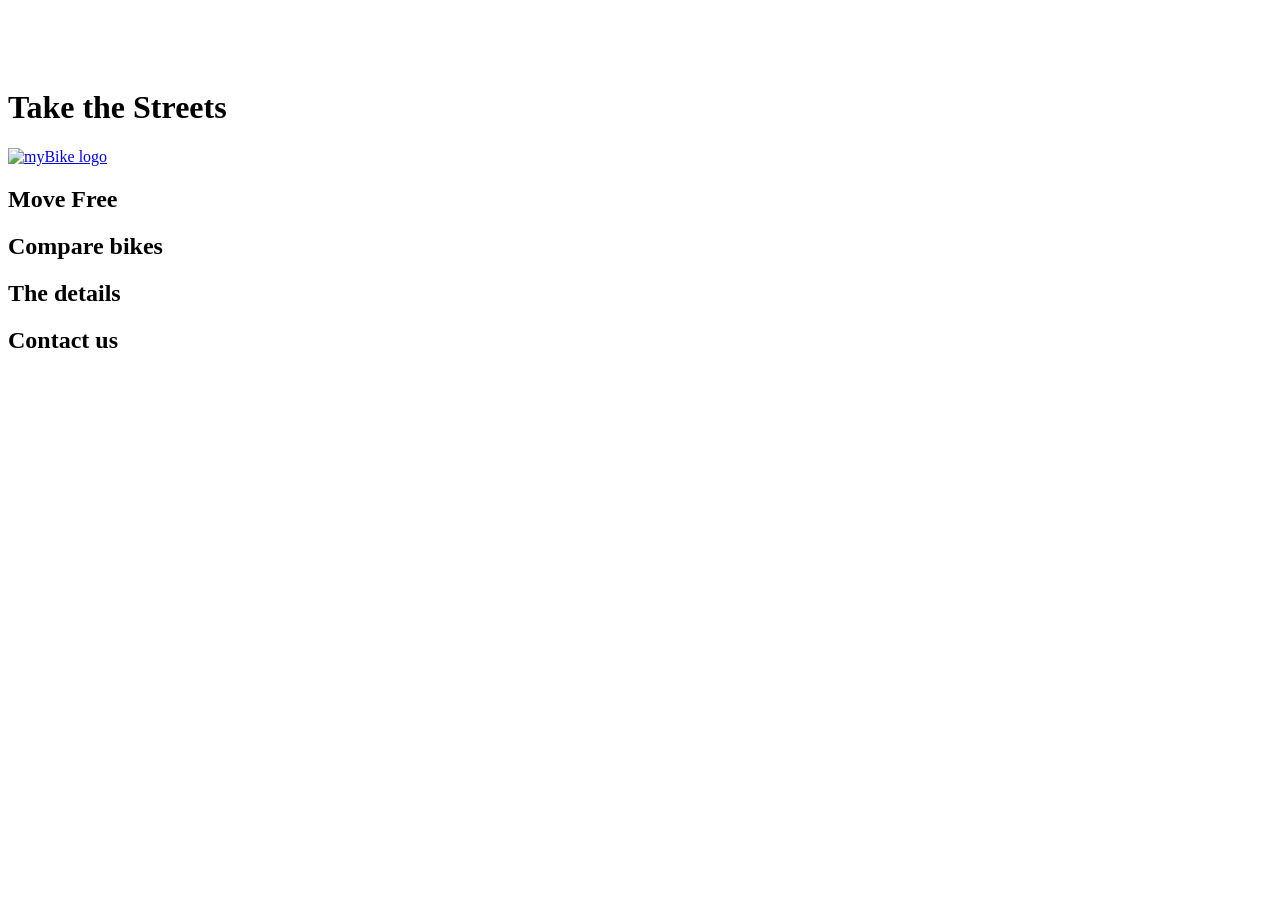
==== index.html @ 25b72126 "replace PNG to SVG" ====
<!-- #region head -->
<!doctype html>
<html lang="en">
  <head>
    <meta charset="UTF-8" />
    <meta
      name="viewport"
      content="width=device-width, initial-scale=1.0"
    />
    <title>MyBike</title>
    <link rel="icon" href="src/icons/Vector.png">
    <link
      rel="stylesheet"
      href="src/styles/main.scss"
    />
    <script
      src="src/scripts/main.js"
      defer
    ></script>
  </head>
  <!-- #endregion -->
  <body>
    <header class="header">
      <div class="header__top">
        <a class="header__logo"  href="#">
          <img
          class="header__logo-img"
          src="src/images/MyBiKE_white.svg"
          alt="myBike logo">
        </a>

        <div class="header__icons">
          <a href="#" class="icon icon--phone"></a>
          <a href="#" class="icon icon--menu"></a>
        </div>

      </div>

      <div class="header__bottom">
        <h1 class="header__title">Take the Streets</h1>
      </div>

    </header>

    <aside class="menu">
      <div class="menu__top">
        <a href="#">
          <img
          src="./src/images/MyBiKE_dark.svg"
          alt="myBike logo">
        </a>

        <a href="#" class="icon icon--close"></a>
      </div>
    </aside>

    <main class="main">
      <section class="about-us">
        <h2>Move Free</h2>
      </section>

      <section class="compare-bikes">
        <h2>Compare bikes</h2>
      </section>

      <section class="details">
        <h2>The details</h2>
      </section>

      <section class="contacts">
        <h2>Contact us</h2>
      </section>

      <footer>

      </footer>

    </main>
  </body>
</html>
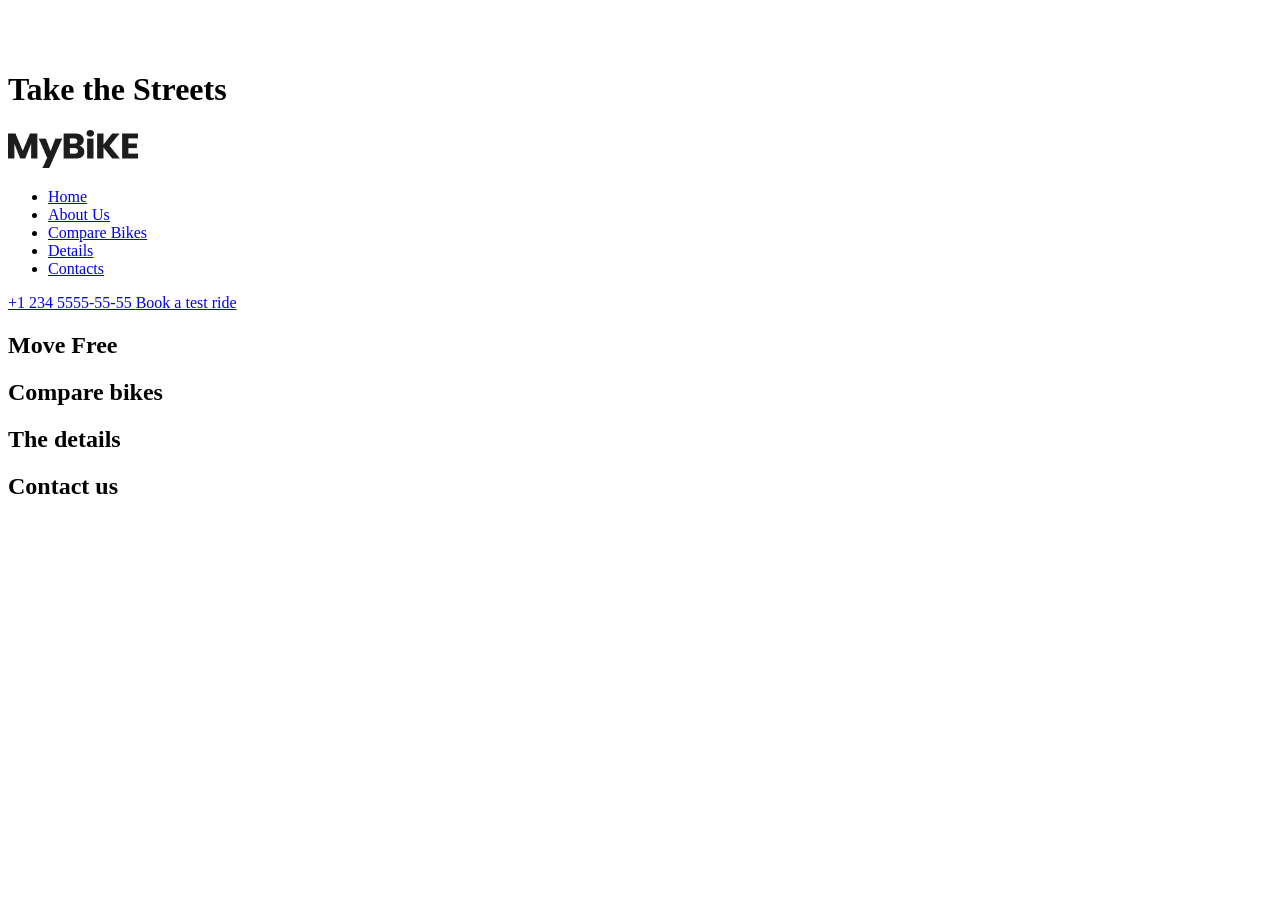
==== commit ff74c87b: "work in progress" ====
--- a/index.html
+++ b/index.html
@@ -1,6 +1,9 @@
 <!-- #region head -->
 <!doctype html>
-<html lang="en">
+<html
+  class="page"
+  lang="en"
+>
   <head>
     <meta charset="UTF-8" />
     <meta
@@ -8,73 +11,166 @@
       content="width=device-width, initial-scale=1.0"
     />
     <title>MyBike</title>
-    <link rel="icon" href="src/icons/Vector.png">
+    <link
+      rel="icon"
+      href="src/icons/Vector.png"
+    />
     <link
       rel="stylesheet"
-      href="src/styles/main.scss"
+      href="src/styles/style.scss"
     />
+    <link rel="preconnect" href="https://fonts.googleapis.com">
+    <link rel="preconnect" href="https://fonts.gstatic.com" crossorigin="anonymous">
+    <link href="https://fonts.googleapis.com/css2?family=Poppins:wght@400;500;700&display=swap" rel="stylesheet">
     <script
       src="src/scripts/main.js"
       defer
     ></script>
   </head>
   <!-- #endregion -->
-  <body>
+  <body class="page__body">
     <header class="header">
-      <div class="header__top">
-        <a class="header__logo"  href="#">
+      <div class="top-bar">
+        <a href="#">
           <img
-          class="header__logo-img"
-          src="src/images/MyBiKE_white.svg"
-          alt="myBike logo">
+            src="src/images/logo-white.png"
+            alt="myBike logo"
+          />
         </a>
 
-        <div class="header__icons">
-          <a href="#" class="icon icon--phone"></a>
-          <a href="#" class="icon icon--menu"></a>
+        <div class="top-bar__icons">
+          <a
+            href="#"
+            class="icon icon--phone"
+          ></a>
+          <a
+            href="#menu"
+            class="icon icon--menu"
+          ></a>
         </div>
-
       </div>
 
       <div class="header__bottom">
         <h1 class="header__title">Take the Streets</h1>
       </div>
-
     </header>
 
-    <aside class="menu">
-      <div class="menu__top">
-        <a href="#">
-          <img
-          src="./src/images/MyBiKE_dark.svg"
-          alt="myBike logo">
-        </a>
+    <aside
+      class="menu page__menu"
+      id="menu"
+    >
+      <div class="menu__top-bar">
+        <div class="top-bar menu__top-bar">
+          <a
+            href="#"
+            class="top-bar__logo"
+          >
+            <img
+              src="src/images/logo-dark.png"
+              alt="myBike logo"
+            />
+          </a>
 
-        <a href="#" class="icon icon--close"></a>
+          <a
+            href="#"
+            class="icon icon--close"
+          ></a>
+        </div>
+      </div>
+
+      <div class="menu__content">
+        <nav class="nav menu__nav">
+          <ul class="nav__list">
+            <li class="nav__item">
+              <a
+                class="nav__link"
+                href="#"
+              >
+                Home
+              </a>
+            </li>
+            <li class="nav__item">
+              <a
+                class="nav__link"
+                href="#about-us"
+              >
+                About Us
+              </a>
+            </li>
+            <li class="nav__item">
+              <a
+                class="nav__link"
+                href="#compare-bikes"
+              >
+                Compare Bikes
+              </a>
+            </li>
+            <li class="nav__item">
+              <a
+                class="nav__link"
+                href="#details"
+              >
+                Details
+              </a>
+            </li>
+            <li class="nav__item">
+              <a
+                class="nav__link"
+                href="#contacts"
+              >
+                Contacts
+              </a>
+            </li>
+          </ul>
+        </nav>
+
+        <nav class="nav__list-bottom">
+          <a
+            href="tel:+1 234 5555-55-5"
+            class="menu__phone-number"
+          >
+            +1 234 5555-55-55
+          </a>
+          <a
+            href="tel:+1 234 5555-55-5"
+            class="menu__book-a-test-ride"
+          >
+            Book a test ride
+          </a>
+        </nav>
       </div>
     </aside>
 
     <main class="main">
-      <section class="about-us">
+      <section
+        class="about-us"
+        id="about-us"
+      >
         <h2>Move Free</h2>
       </section>
 
-      <section class="compare-bikes">
+      <section
+        class="compare-bikes"
+        id="compare-bikes"
+      >
         <h2>Compare bikes</h2>
       </section>
 
-      <section class="details">
+      <section
+        class="details"
+        id="details"
+      >
         <h2>The details</h2>
       </section>
 
-      <section class="contacts">
+      <section
+        class="contacts"
+        id="contacts"
+      >
         <h2>Contact us</h2>
       </section>
+    </main>
 
-      <footer>
-
-      </footer>
-
-    </main>
+    <footer class="footer"></footer>
   </body>
 </html>
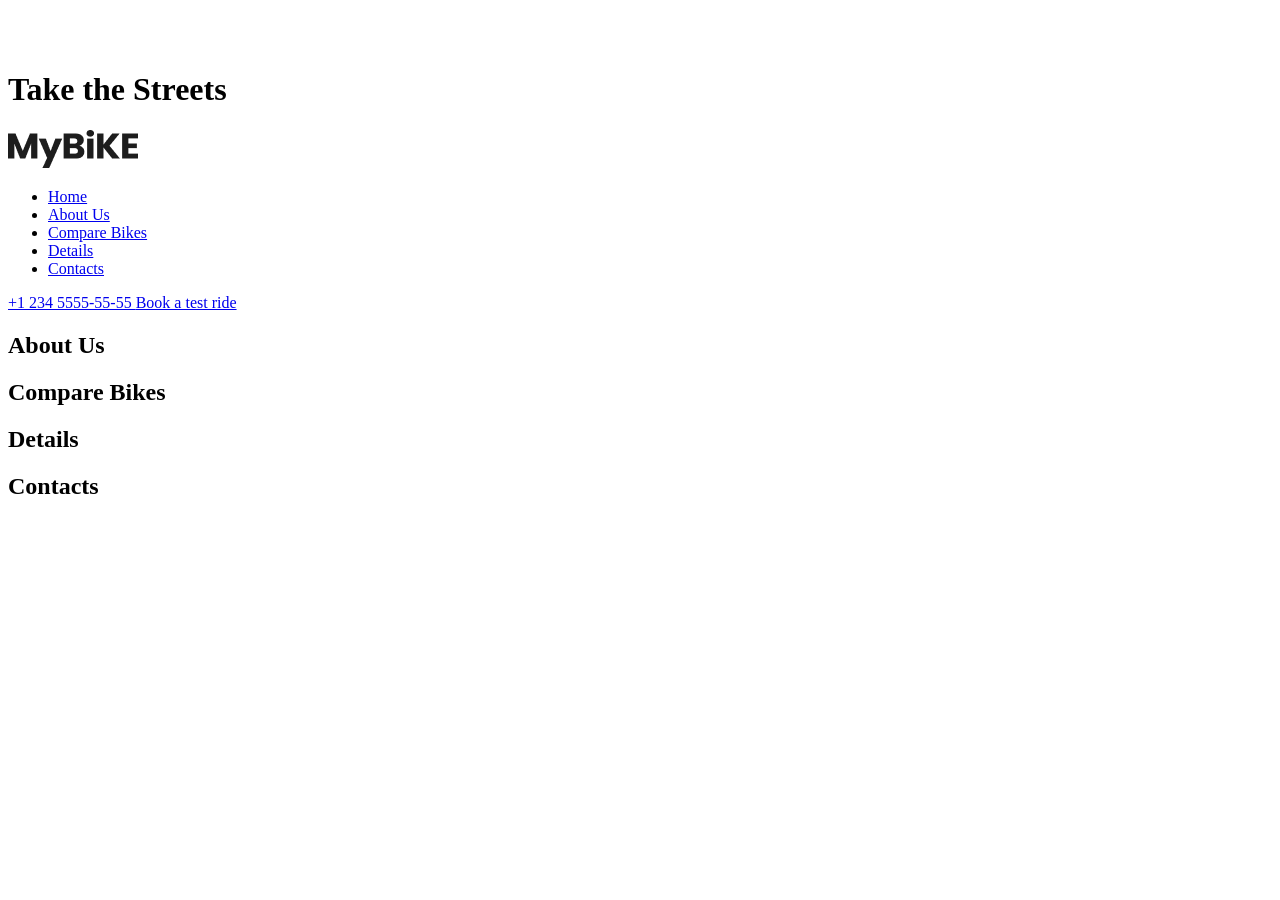
==== commit c8cb1e3b: "starting work with main from scratch" ====
--- a/index.html
+++ b/index.html
@@ -31,10 +31,13 @@
   <body class="page__body">
     <header class="header">
       <div class="top-bar">
-        <a href="#">
+        <a href="#"
+           class="top-bar__logo-link"
+        >
           <img
             src="src/images/logo-white.png"
             alt="myBike logo"
+            class="top-bar__logo"
           />
         </a>
 
@@ -63,11 +66,12 @@
         <div class="top-bar menu__top-bar">
           <a
             href="#"
-            class="top-bar__logo"
+            class="top-bar__logo-link"
           >
             <img
               src="src/images/logo-dark.png"
               alt="myBike logo"
+              class="top-bar__logo"
             />
           </a>
 
@@ -141,33 +145,18 @@
       </div>
     </aside>
 
-    <main class="main">
-      <section
-        class="about-us"
-        id="about-us"
-      >
-        <h2>Move Free</h2>
+    <main>
+      <section class="about-us" id="about-us">
+        <h2 class="section-title">About Us</h2>
       </section>
-
-      <section
-        class="compare-bikes"
-        id="compare-bikes"
-      >
-        <h2>Compare bikes</h2>
+      <section class="compare-bikes" id="compare-bikes">
+        <h2 class="section-title">Compare Bikes</h2>
       </section>
-
-      <section
-        class="details"
-        id="details"
-      >
-        <h2>The details</h2>
+      <section class="details" id="details">
+        <h2 class="section-title">Details</h2>
       </section>
-
-      <section
-        class="contacts"
-        id="contacts"
-      >
-        <h2>Contact us</h2>
+      <section class="contacts" id="contacts">
+        <h2 class="section-title">Contacts</h2>
       </section>
     </main>
 
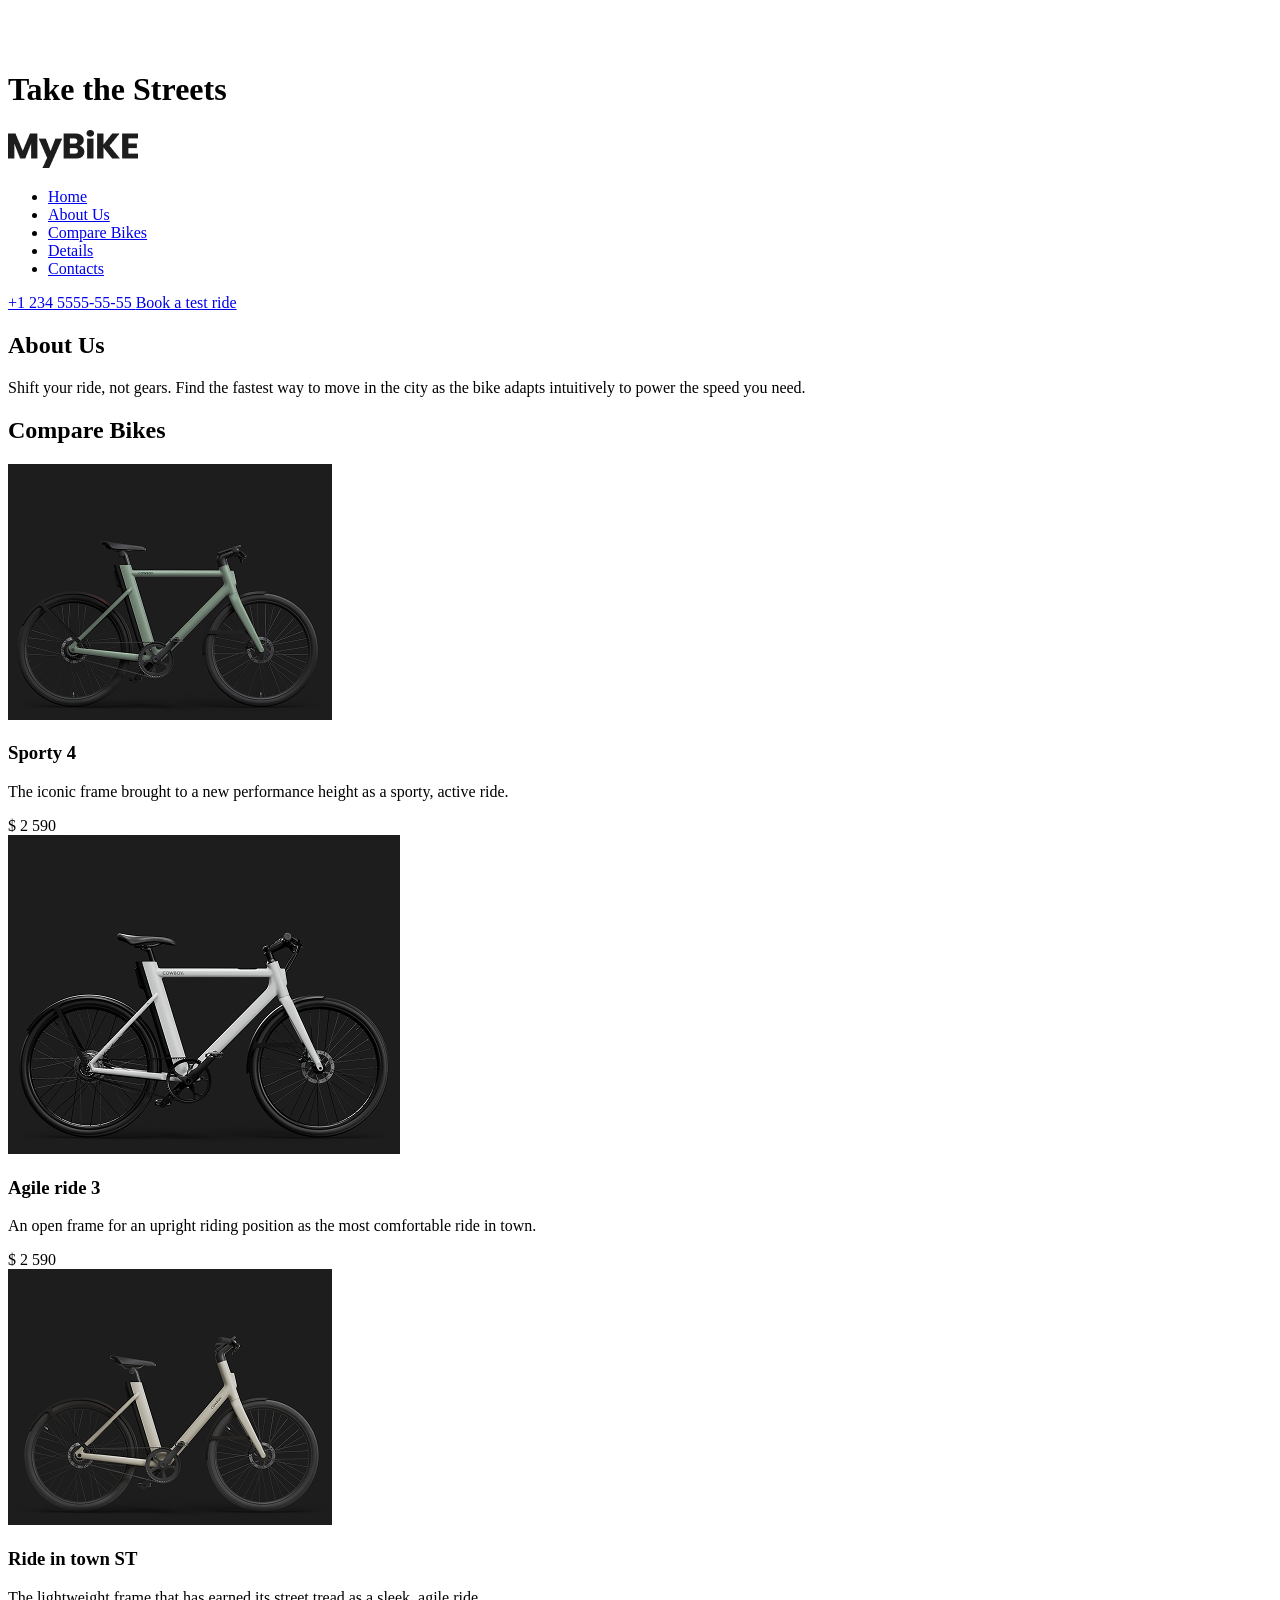
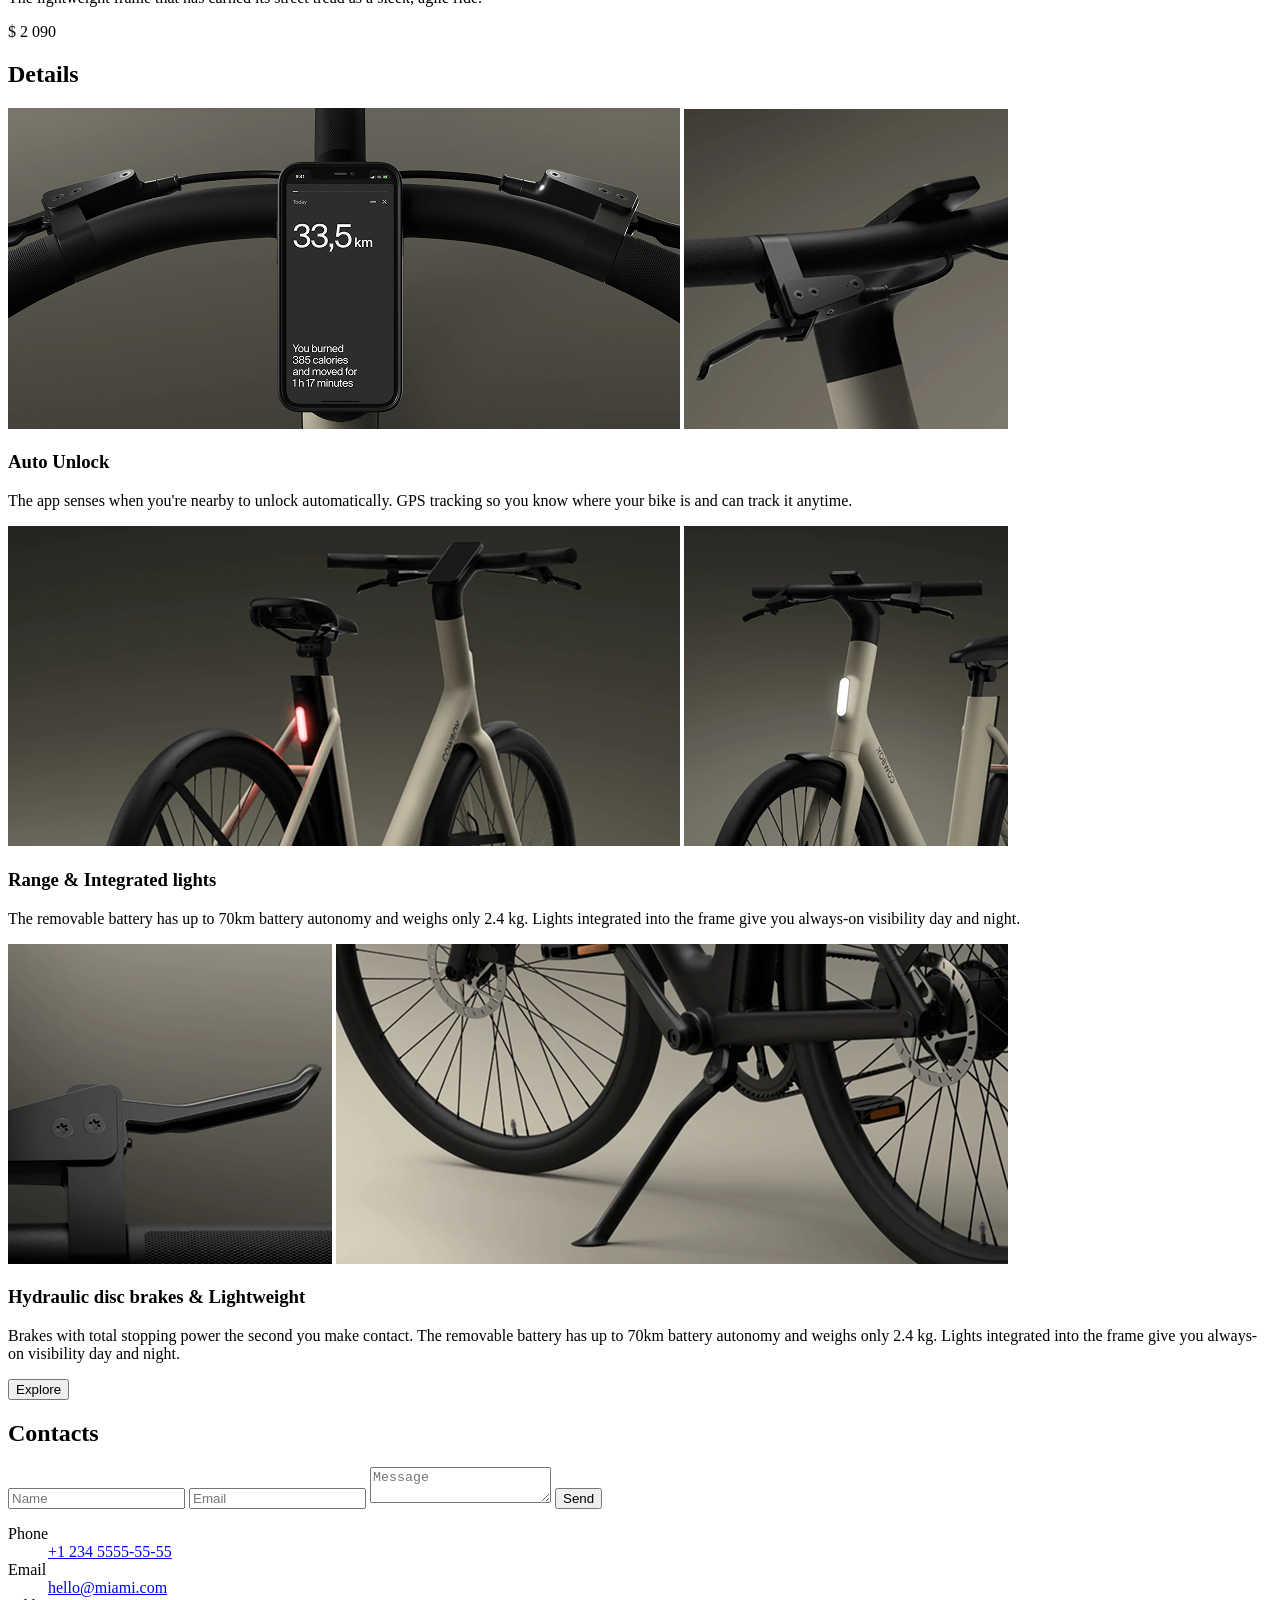
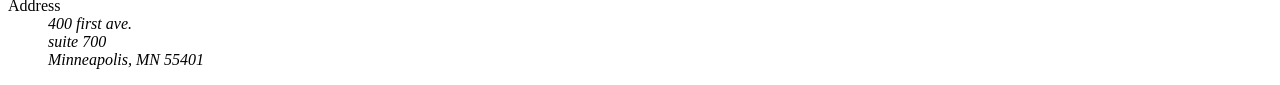
==== commit d6b76eb0: "add fckn solution" ====
--- a/index.html
+++ b/index.html
@@ -8,7 +8,7 @@
     <meta charset="UTF-8" />
     <meta
       name="viewport"
-      content="width=device-width, initial-scale=1.0"
+      content="width=device-width, initial-scale=1.0, minimum-scale=1.0"
     />
     <title>MyBike</title>
     <link
@@ -19,8 +19,13 @@
       rel="stylesheet"
       href="src/styles/style.scss"
     />
-    <link rel="preconnect" href="https://fonts.googleapis.com">
-    <link rel="preconnect" href="https://fonts.gstatic.com" crossorigin="anonymous">
+    <link
+    rel="preconnect"
+    href="https://fonts.googleapis.com">
+    <link
+    rel="preconnect"
+    href="https://fonts.gstatic.com"
+    crossorigin="anonymous">
     <link href="https://fonts.googleapis.com/css2?family=Poppins:wght@400;500;700&display=swap" rel="stylesheet">
     <script
       src="src/scripts/main.js"
@@ -35,7 +40,7 @@
            class="top-bar__logo-link"
         >
           <img
-            src="src/images/logo-white.png"
+            src="src/icons/logo-white.png"
             alt="myBike logo"
             class="top-bar__logo"
           />
@@ -69,7 +74,7 @@
             class="top-bar__logo-link"
           >
             <img
-              src="src/images/logo-dark.png"
+              src="src/icons/logo-dark.png"
               alt="myBike logo"
               class="top-bar__logo"
             />
@@ -145,19 +150,207 @@
       </div>
     </aside>
 
-    <main>
-      <section class="about-us" id="about-us">
-        <h2 class="section-title">About Us</h2>
+    <!-- #region section -->
+    <main class="sections">
+
+      <!-- #region about-us -->
+      <section class="about-us sections__about-us" id="about-us">
+        <h2 class="about-us__title">About Us</h2>
+        <p class="about-us__intro">Shift your ride, not gears. Find the fastest way to move in the city as the bike adapts intuitively to power the speed you need.</p>
       </section>
-      <section class="compare-bikes" id="compare-bikes">
-        <h2 class="section-title">Compare Bikes</h2>
+      <!-- #endregion -->
+
+      <!-- #region compare-bikes -->
+      <section class="compare-bikes sections__compare-bikes" id="compare-bikes">
+        <h2 class="compare-bikes__title">Compare Bikes</h2>
+
+        <div class="compare-bikes__grid">
+          <div class="card compare-bikes__card">
+            <picture class="card__picture">
+              <source media="(min-width: 1024px)" srcset="src\images\products\on-desktop\Sporty_4.png">
+              <source media="(min-width: 576px)" srcset="src\images\products\on-tablet\Sporty_4.png">
+              <img
+              src="src/images/products/on-phone/Sporty_4.png"
+              alt="Sporty 4"
+              class="card__img"
+              />
+            </picture>
+            <h3 class="card__title">Sporty 4</h3>
+            <p class="card__description">The iconic frame brought to a new performance height as a sporty, active ride.</p>
+            <span class="card__price">$ 2 590</span>
+          </div>
+          <div class="card compare-bikes__card">
+            <picture class="card__picture">
+              <source media="(min-width: 1024px)" srcset="src\images\products\on-desktop\Agile_ride_3.png">
+              <source media="(min-width: 576px)" srcset="src\images\products\on-tablet\Agile_ride_3.png">
+              <img
+              src="src/images/products/on-phone/Agile_ride_3.png"
+              alt="Agile ride 3"
+              class="card__img"
+              />
+            </picture>
+            <h3 class="card__title">Agile ride 3</h3>
+            <p class="card__description">An open frame for an upright riding position as the most comfortable ride in town.</p>
+            <span class="card__price">$ 2 590</span>
+          </div>
+          <div class="card compare-bikes__card">
+            <picture class="card__picture">
+              <source media="(min-width: 1024px)" srcset="src\images\products\on-desktop\Ride_in_town_ST.png">
+              <source media="(min-width: 576px)" srcset="src\images\products\on-tablet\Ride_in_town_ST.png">
+              <img
+              src="src/images/products/on-phone/Ride_in_town_ST.png"
+              alt="Ride in town ST"
+              class="card__img"
+              />
+            </picture>
+            <h3 class="card__title">Ride in town ST</h3>
+            <p class="card__description">The lightweight frame that has earned its street tread as a sleek, agile ride.</p>
+            <span class="card__price">$ 2 090</span>
+          </div>
+        </div>
       </section>
-      <section class="details" id="details">
-        <h2 class="section-title">Details</h2>
+      <!-- #endregion -->
+
+      <!-- #region details -->
+      <section class="details sections__details" id="details">
+        <h2 class="details__title">Details</h2>
+
+        <!-- #region detail item 1 -->
+        <div class="details-item details__details-item">
+          <picture class="details-item__picture details-item__picture--wide">
+            <source media="(min-width: 1024px)" srcset="src\images\details\on-desktop\image_1.png">
+            <source media="(min-width: 576px)" srcset="src\images\details\on-tablet\image_1.png">
+            <img
+            src="src/images/details/on-phone/image_1.png"
+            alt="detail item image"
+            class="details-item__img details-item__img--wide"
+            />
+          </picture>
+          <picture class="details-item__picture details-item__picture--square">
+            <source media="(min-width: 1024px)" srcset="src\images\details\on-desktop\image_2.png">
+            <source media="(min-width: 576px)" srcset="src\images\details\on-tablet\image_2.png">
+            <img
+            src="src/images/details/on-phone/image_2.png"
+            alt="detail item image"
+            class="details-item__img"
+            />
+          </picture>
+          <h3 class="details-item__title">Auto Unlock</h3>
+
+          <p class="details-item__description">The app senses when you're nearby to unlock automatically. GPS tracking so you know where your bike is and can track it anytime.</p>
+
+        </div>
+        <!-- #endregion -->
+        <!-- #region detail item 2 -->
+        <div class="details-item details__details-item">
+          <picture class="details-item__picture details-item__picture--wide">
+            <source media="(min-width: 1024px)" srcset="src\images\details\on-desktop\image_3.png">
+            <source media="(min-width: 576px)" srcset="src\images\details\on-tablet\image_3.png">
+            <img
+            src="src/images/details/on-phone/image_3.png"
+            alt="detail item image"
+            class="details-item__img"
+            />
+          </picture>
+          <picture class="details-item__picture details-item__picture--square">
+            <source media="(min-width: 1024px)" srcset="src\images\details\on-desktop\image_4.png">
+            <source media="(min-width: 576px)" srcset="src\images\details\on-tablet\image_4.png">
+            <img
+            src="src/images/details/on-phone/image_4.png"
+            alt="detail item image"
+            class="details-item__img"
+            />
+          </picture>
+          <h3 class="details-item__title">Range & Integrated lights</h3>
+          <p class="details-item__description">The removable battery has up to 70km battery autonomy and weighs only 2.4 kg. Lights integrated into the frame give you always-on visibility day and night.</p>
+        </div>
+        <!-- #endregion -->
+        <!-- #region detail item 3 -->
+        <div class="details-item details__details-item">
+          <picture class="details-item__picture details-item__picture--square">
+            <source media="(min-width: 1024px)" srcset="src\images\details\on-desktop\image_5.png">
+            <source media="(min-width: 576px)" srcset="src\images\details\on-tablet\image_5.png">
+            <img
+            src="src/images/details/on-phone/image_5.png"
+            alt="detail item image"
+            class="details-item__img"
+            />
+          </picture>
+          <picture class="details-item__picture details-item__picture--wide">
+            <source media="(min-width: 1024px)" srcset="src\images\details\on-desktop\image_6.png">
+            <source media="(min-width: 576px)" srcset="src\images\details\on-tablet\image_6.png">
+            <img
+            src="src/images/details/on-phone/image_6.png"
+            alt="detail item image"
+            class="details-item__img"
+            />
+          </picture>
+          <h3 class="details-item__title">Hydraulic disc brakes & Lightweight</h3>
+          <p class="details-item__description">Brakes with total stopping power the second you make contact. The removable battery has up to 70km battery autonomy and weighs only 2.4 kg. Lights integrated into the frame give you always-on visibility day and night.</p>
+        </div>
+        <!-- #endregion -->
+
+        <button
+        class="details__button"
+        type="button"
+        aria-label="Explore project details"
+        >
+        Explore
+        </button>
+
       </section>
-      <section class="contacts" id="contacts">
-        <h2 class="section-title">Contacts</h2>
+      <!-- #endregion -->
+
+      <!-- #region contacts -->
+      <section class="contacts sections__contacts" id="contacts">
+        <h2 class="contacts__title">Contacts</h2>
+
+        <form class="contacts__form" action="#">
+          <input
+          class="contacts__name"
+          type="text"
+          name="user-name"
+          placeholder="Name"
+          required>
+          <input
+          class="contacts__email"
+          type="email"
+          name="user-email"
+          placeholder="Email"
+          required>
+          <textarea
+          class="contacts__textarea"
+          name="user-message"
+          placeholder="Message"></textarea>
+          <button
+          class="contacts__button"
+          type="submit">Send</button>
+        </form>
+
+        <dl class="contacts__list">
+          <dt class="contacts__item">Phone</dt>
+          <dd class="contacts__value">
+            <a class="contacts__link" href="tel:+123455555555">+1 234 5555-55-55</a>
+          </dd>
+
+          <dt class="contacts__item">Email</dt>
+          <dd class="contacts__value">
+            <a class="contacts__link" href="mailto:hello@miami.com">hello@miami.com</a>
+          </dd>
+
+          <dt class="contacts__item">Address</dt>
+          <dd class="contacts__value">
+            <address class="contacts__address">
+              400 first ave.<br>
+              suite 700<br>
+              Minneapolis, MN 55401
+            </address>
+          </dd>
+        </dl>
       </section>
+      <!-- #endregion -->
+      <!-- #endregion -->
+
     </main>
 
     <footer class="footer"></footer>
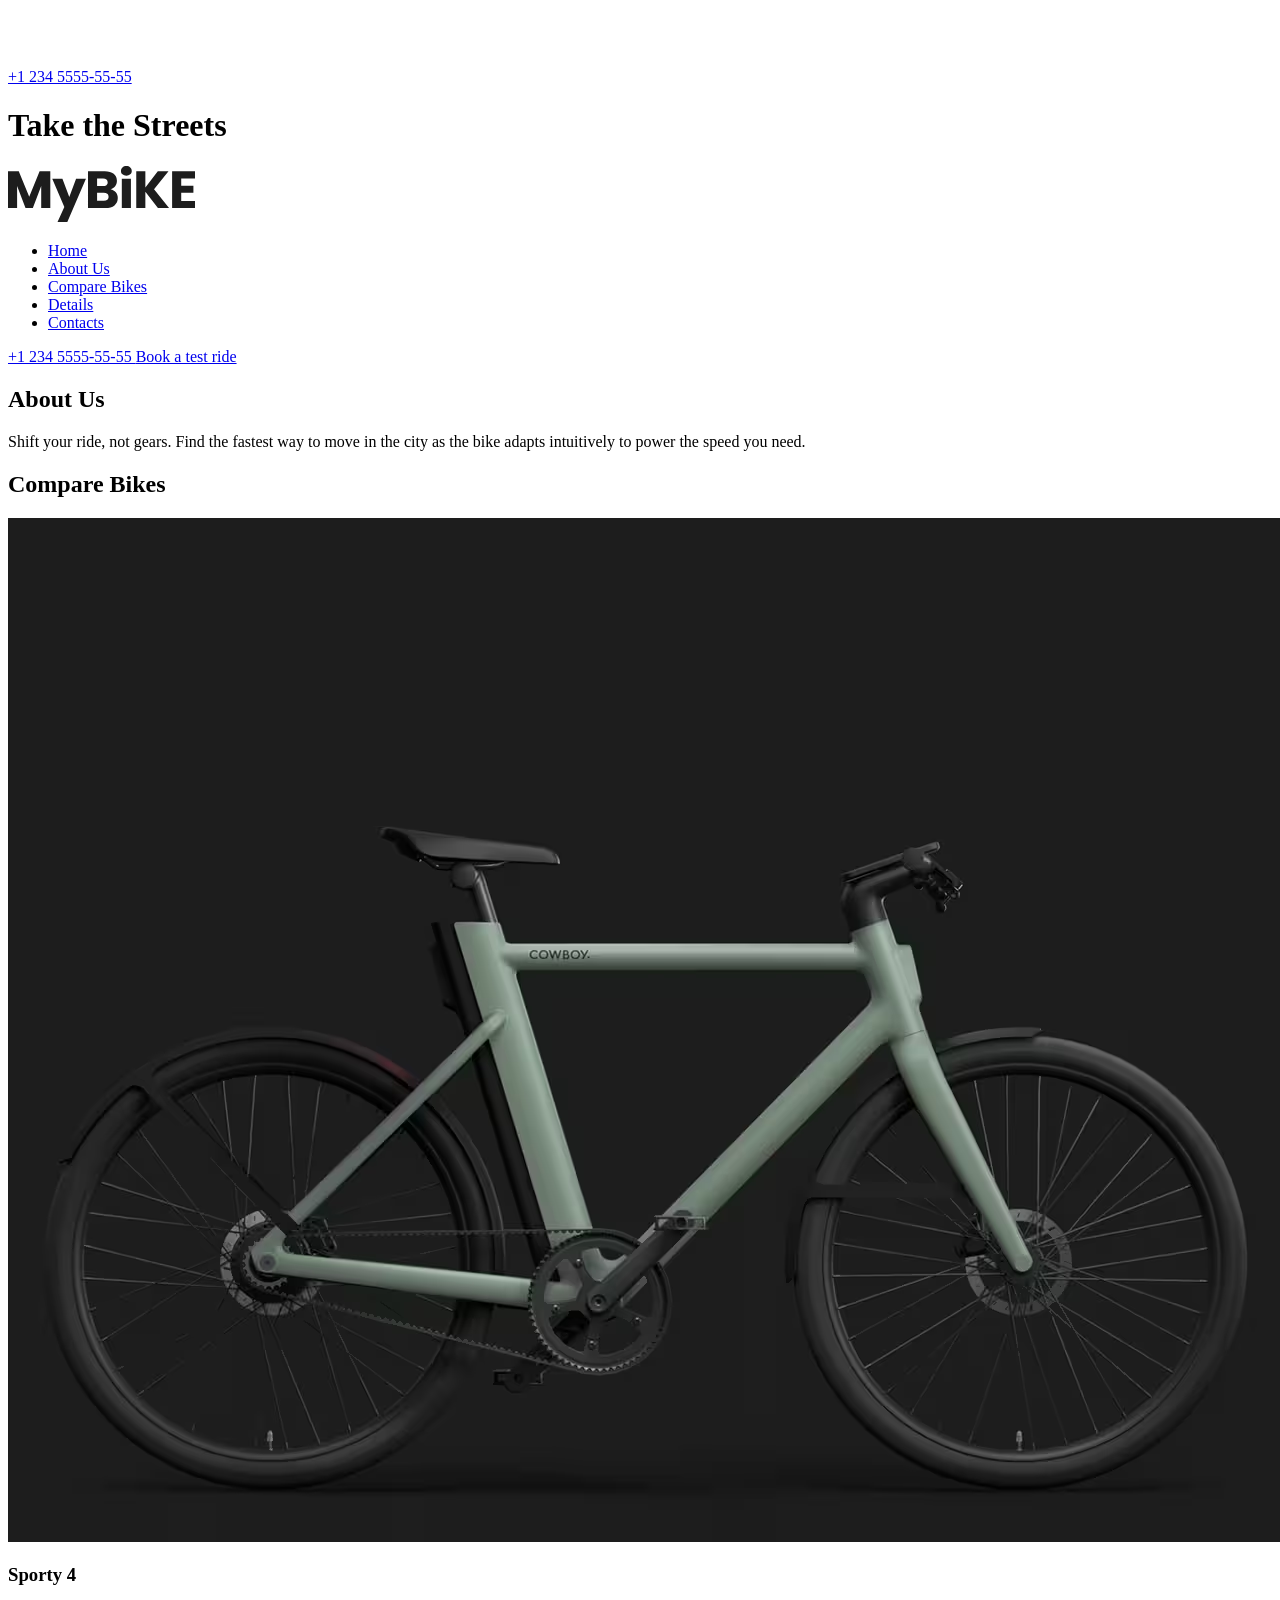
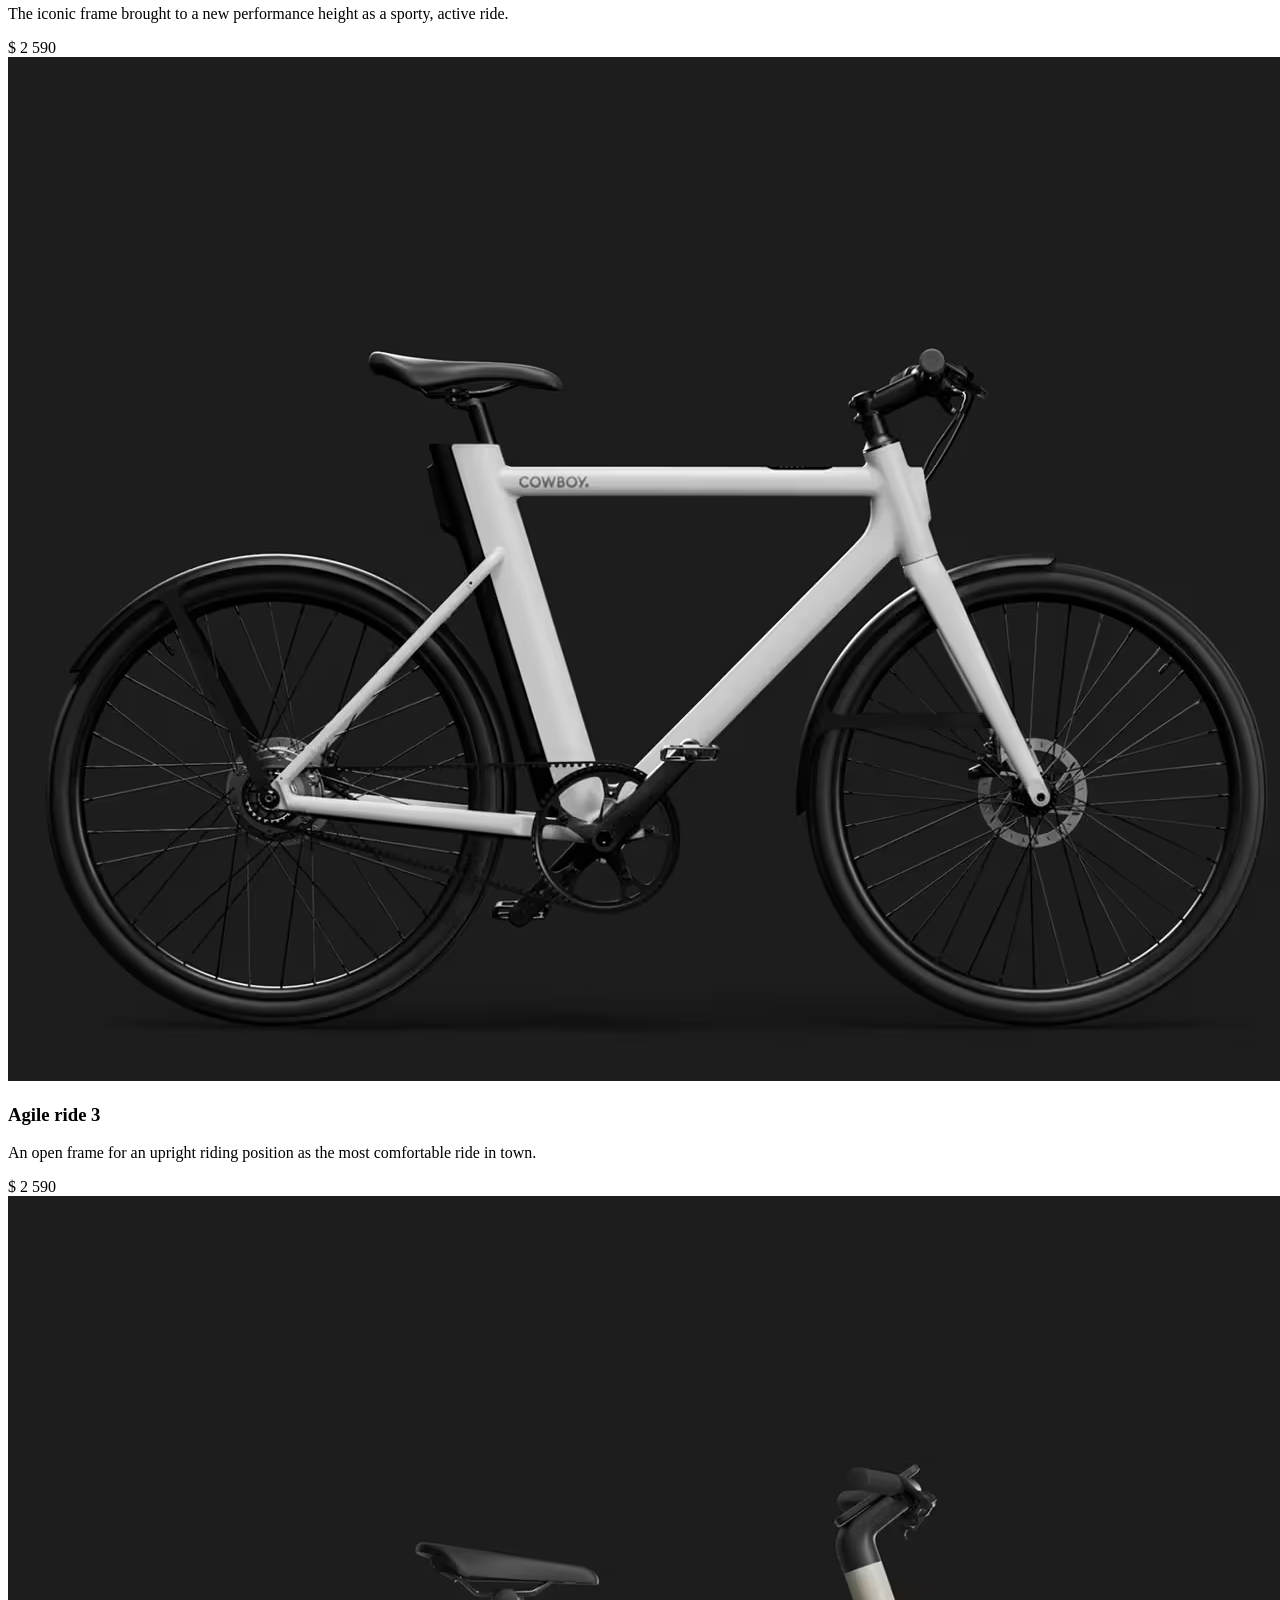
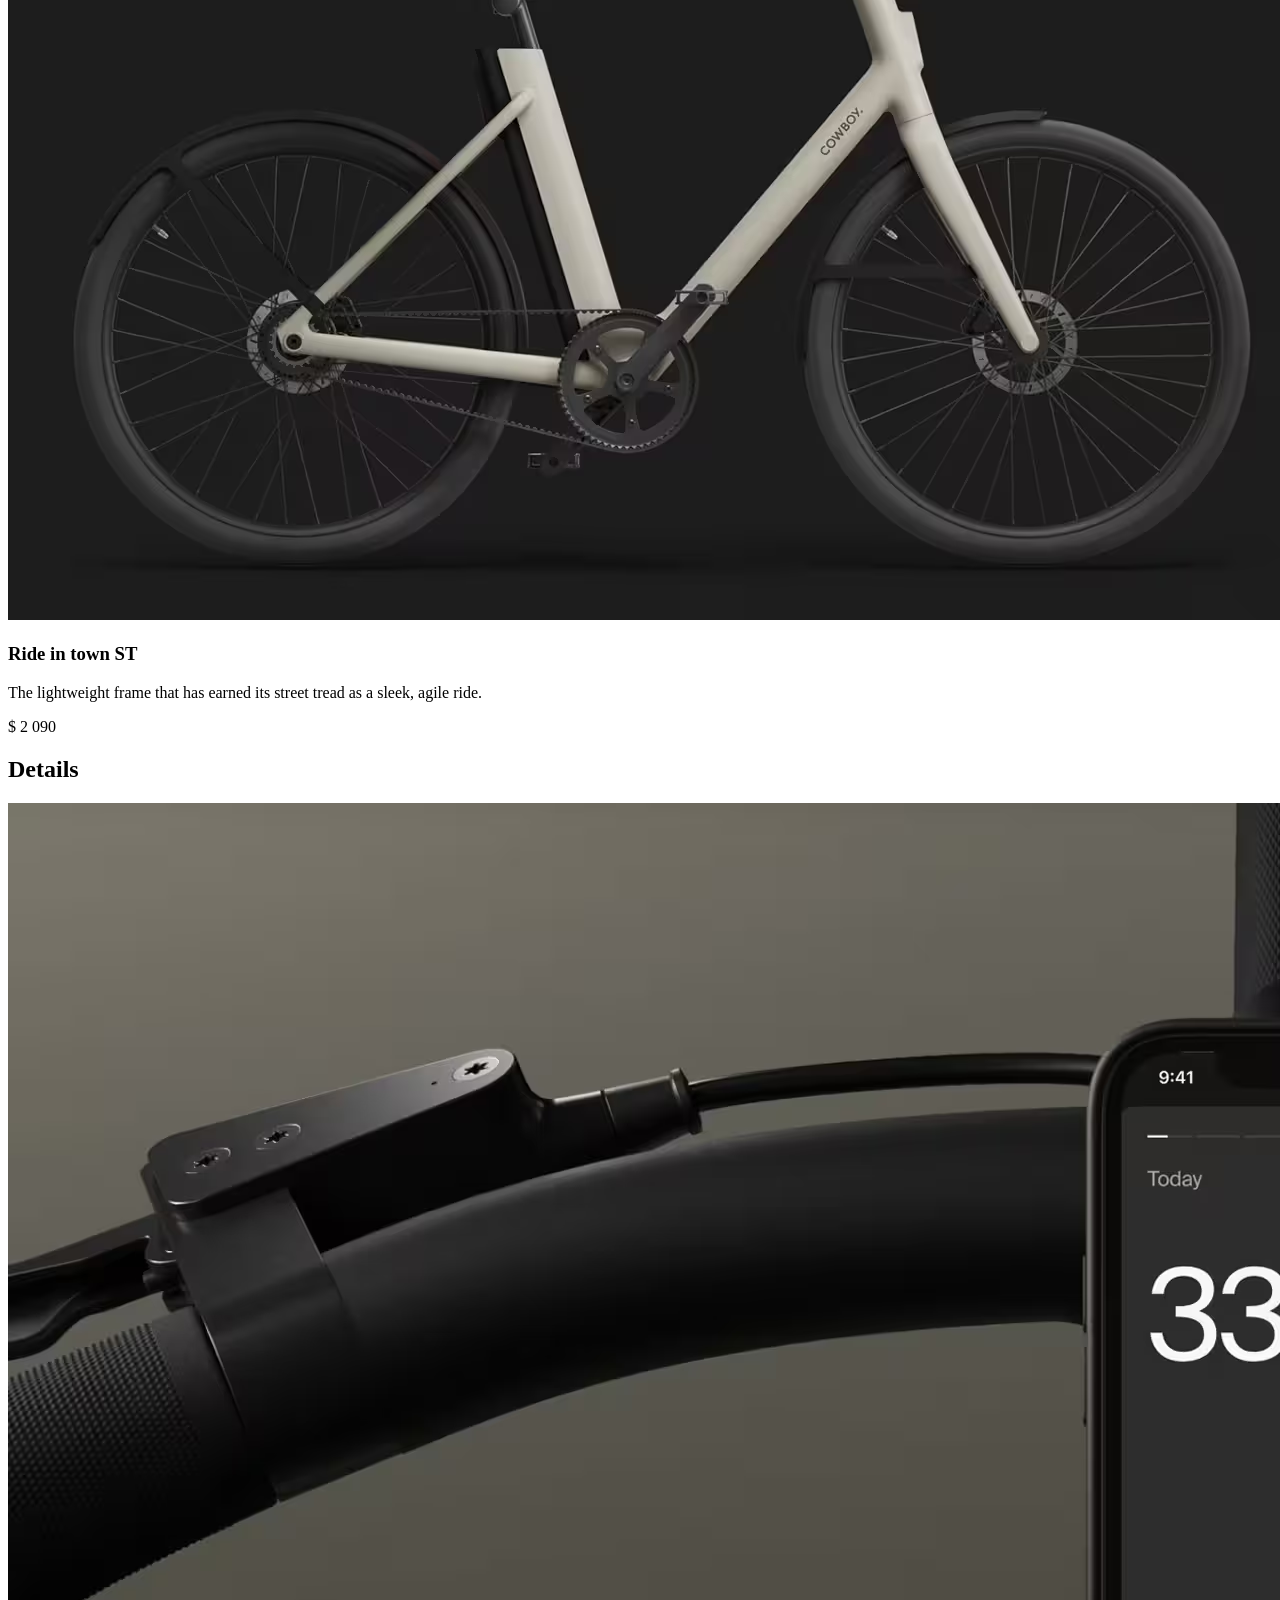
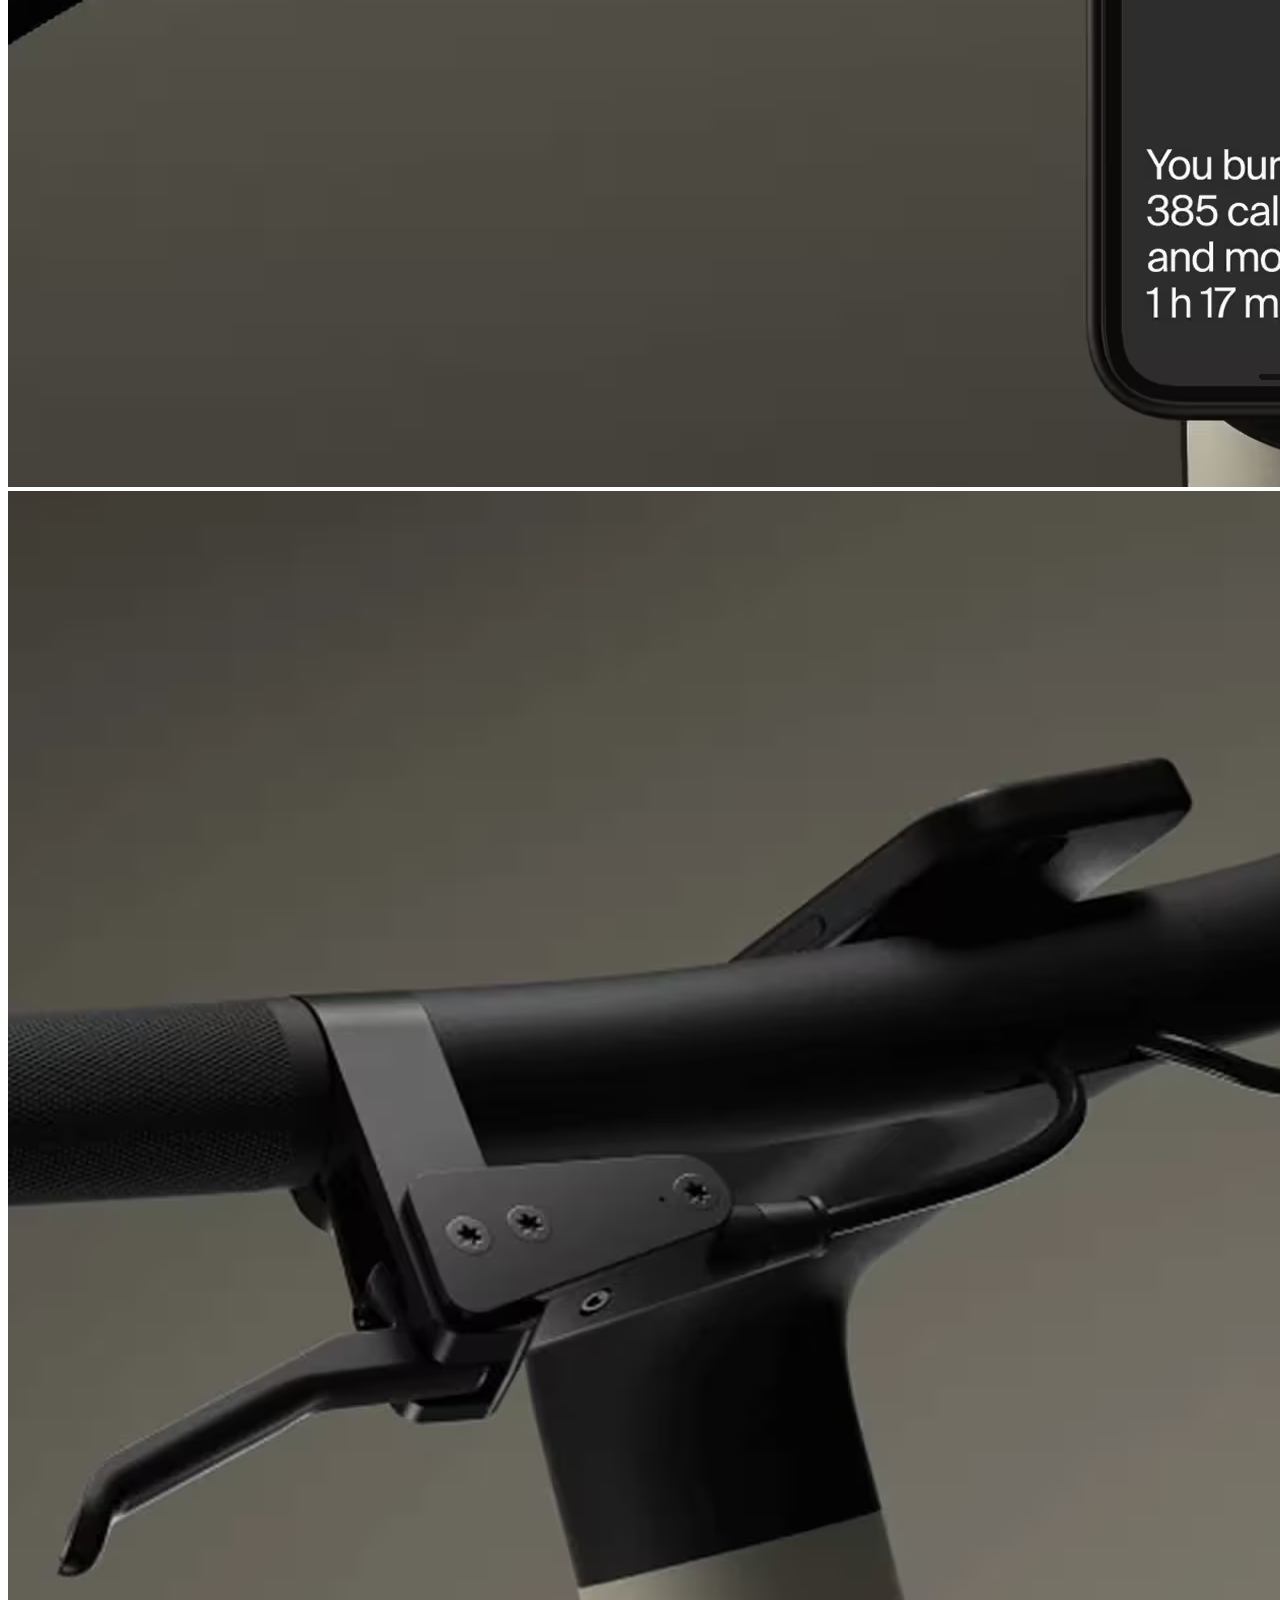
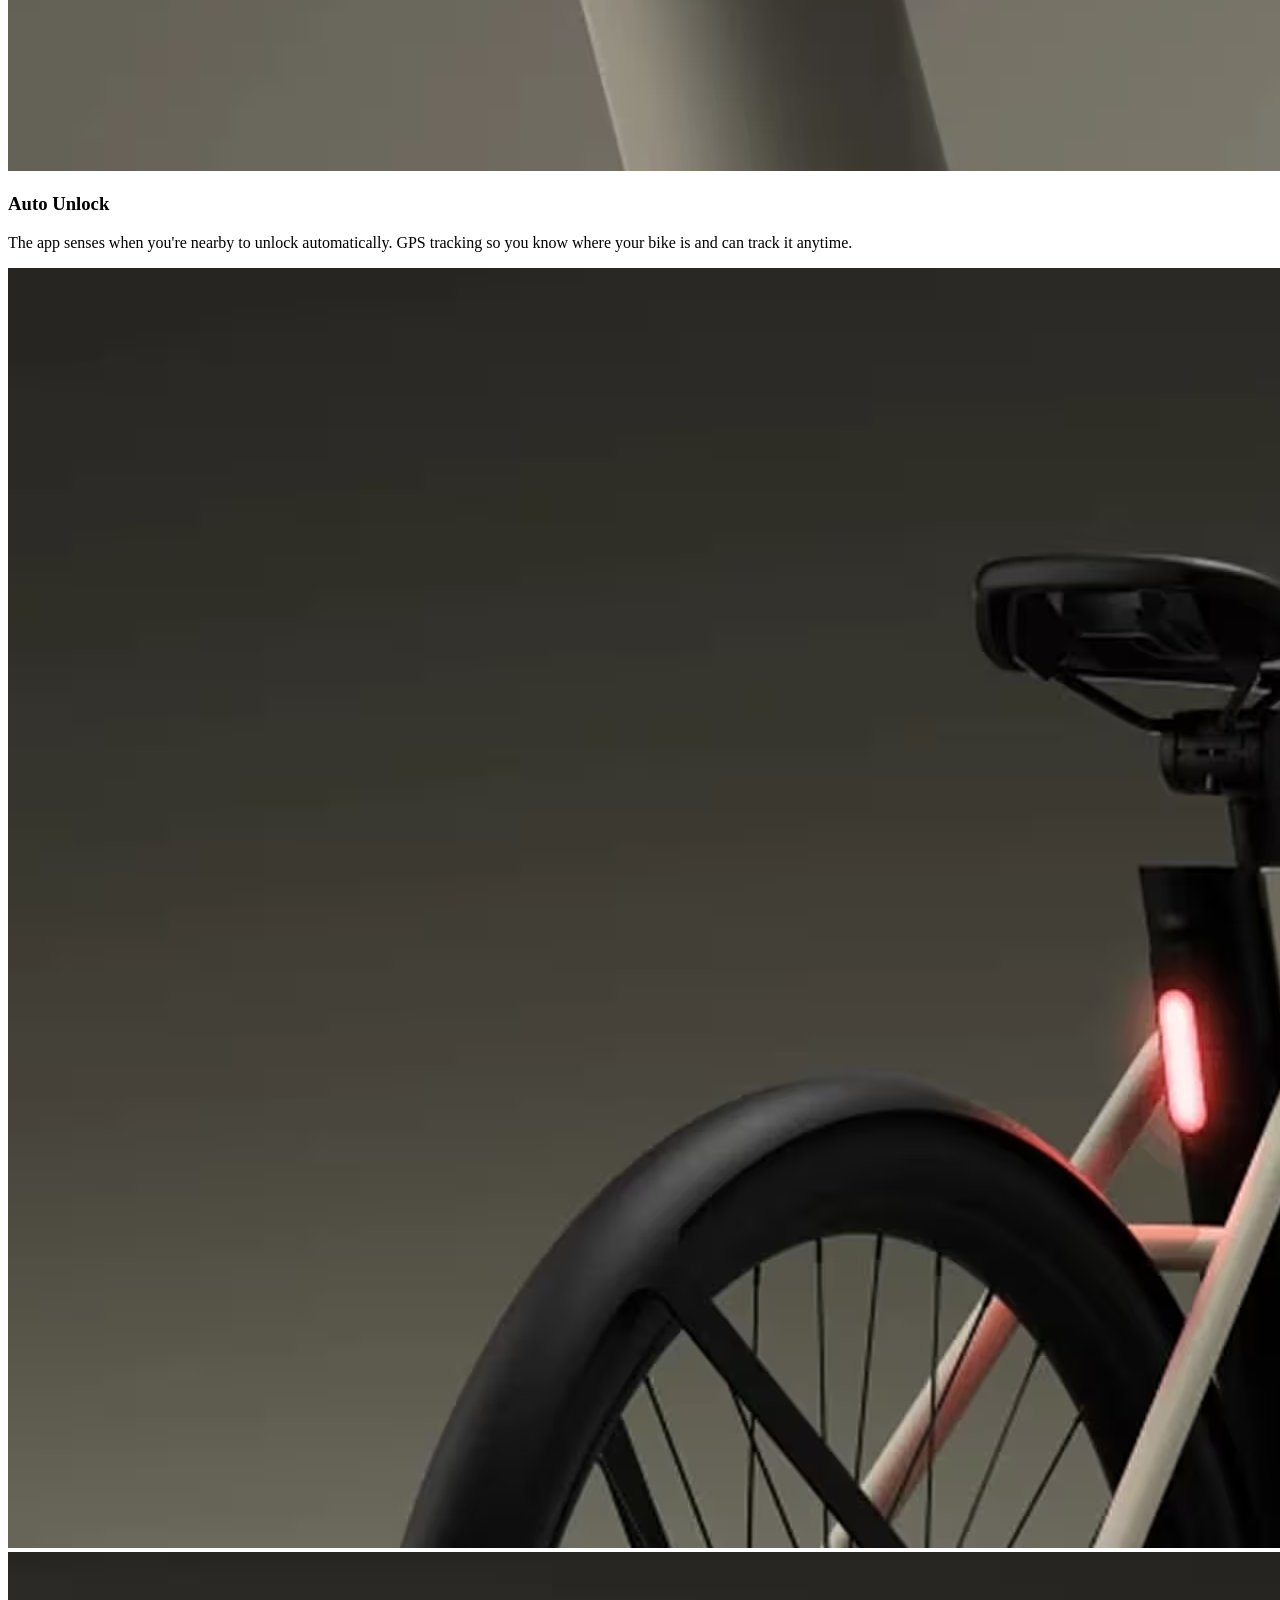
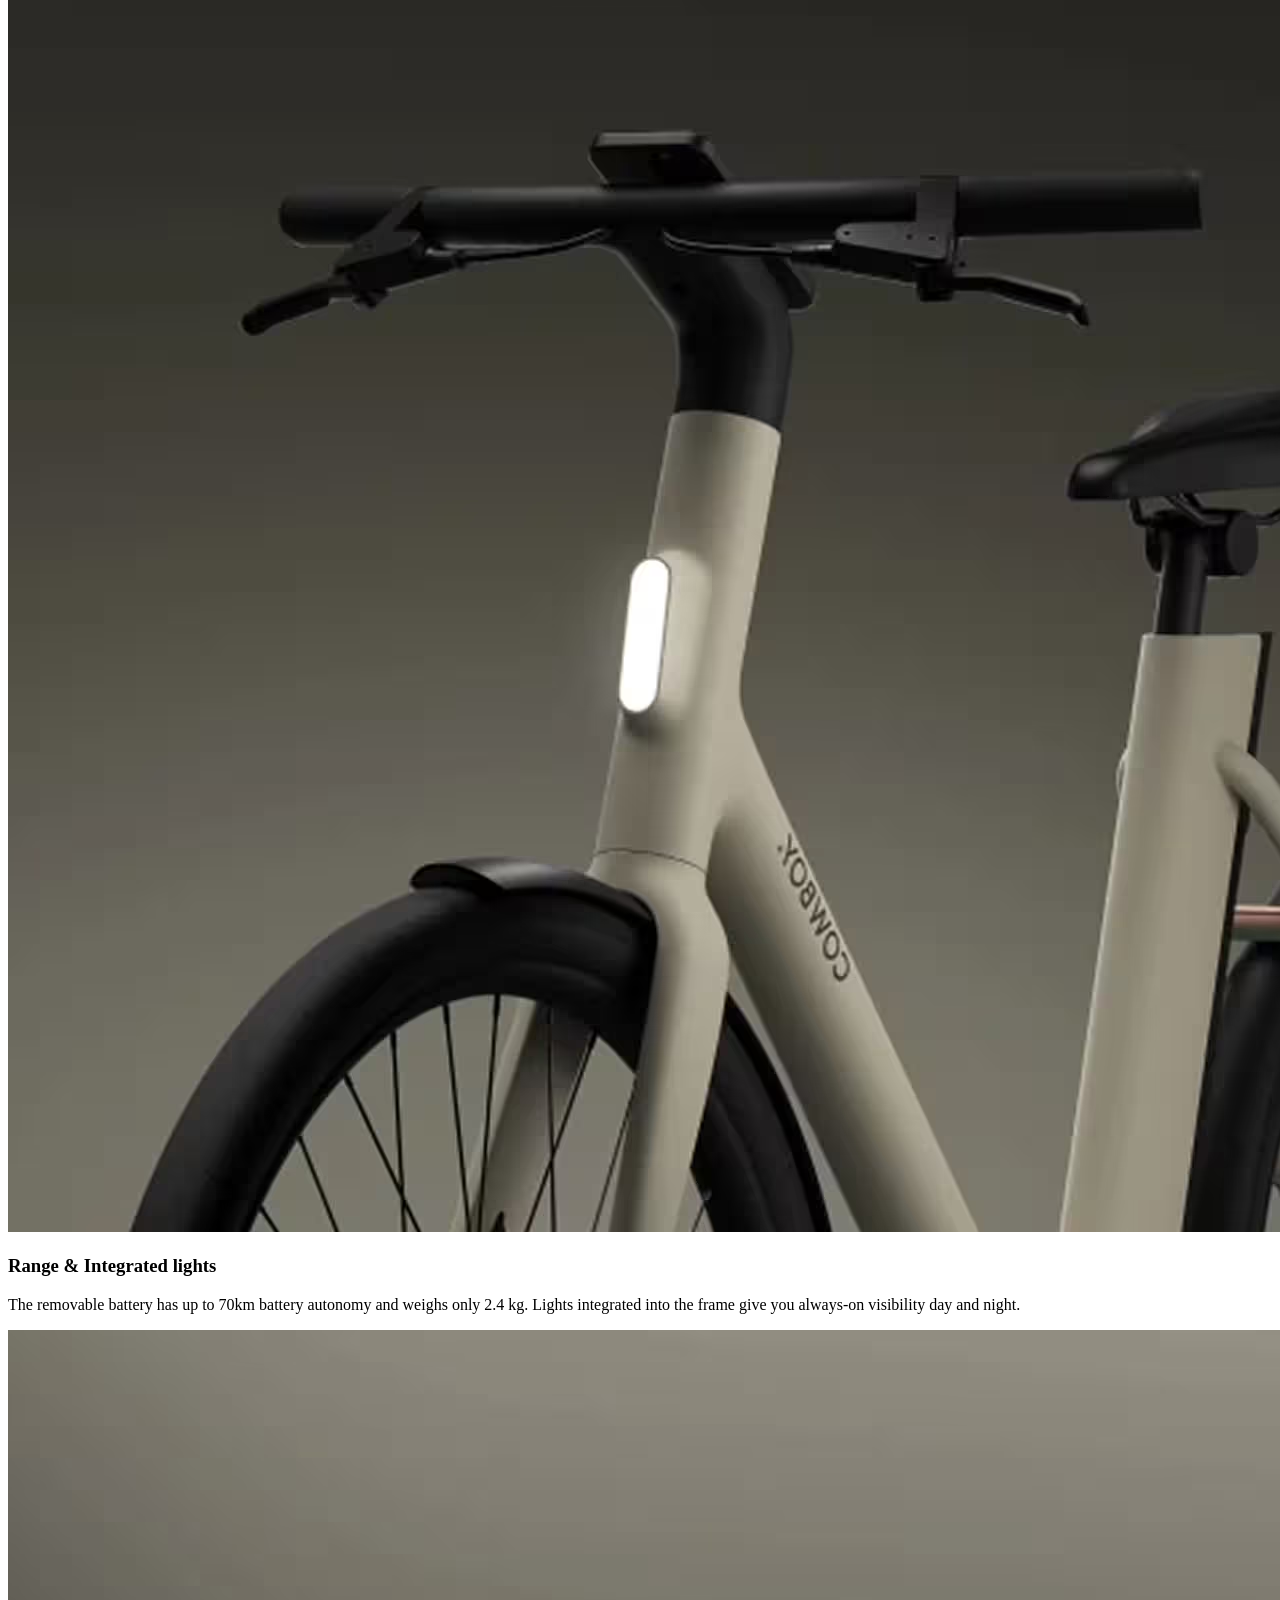
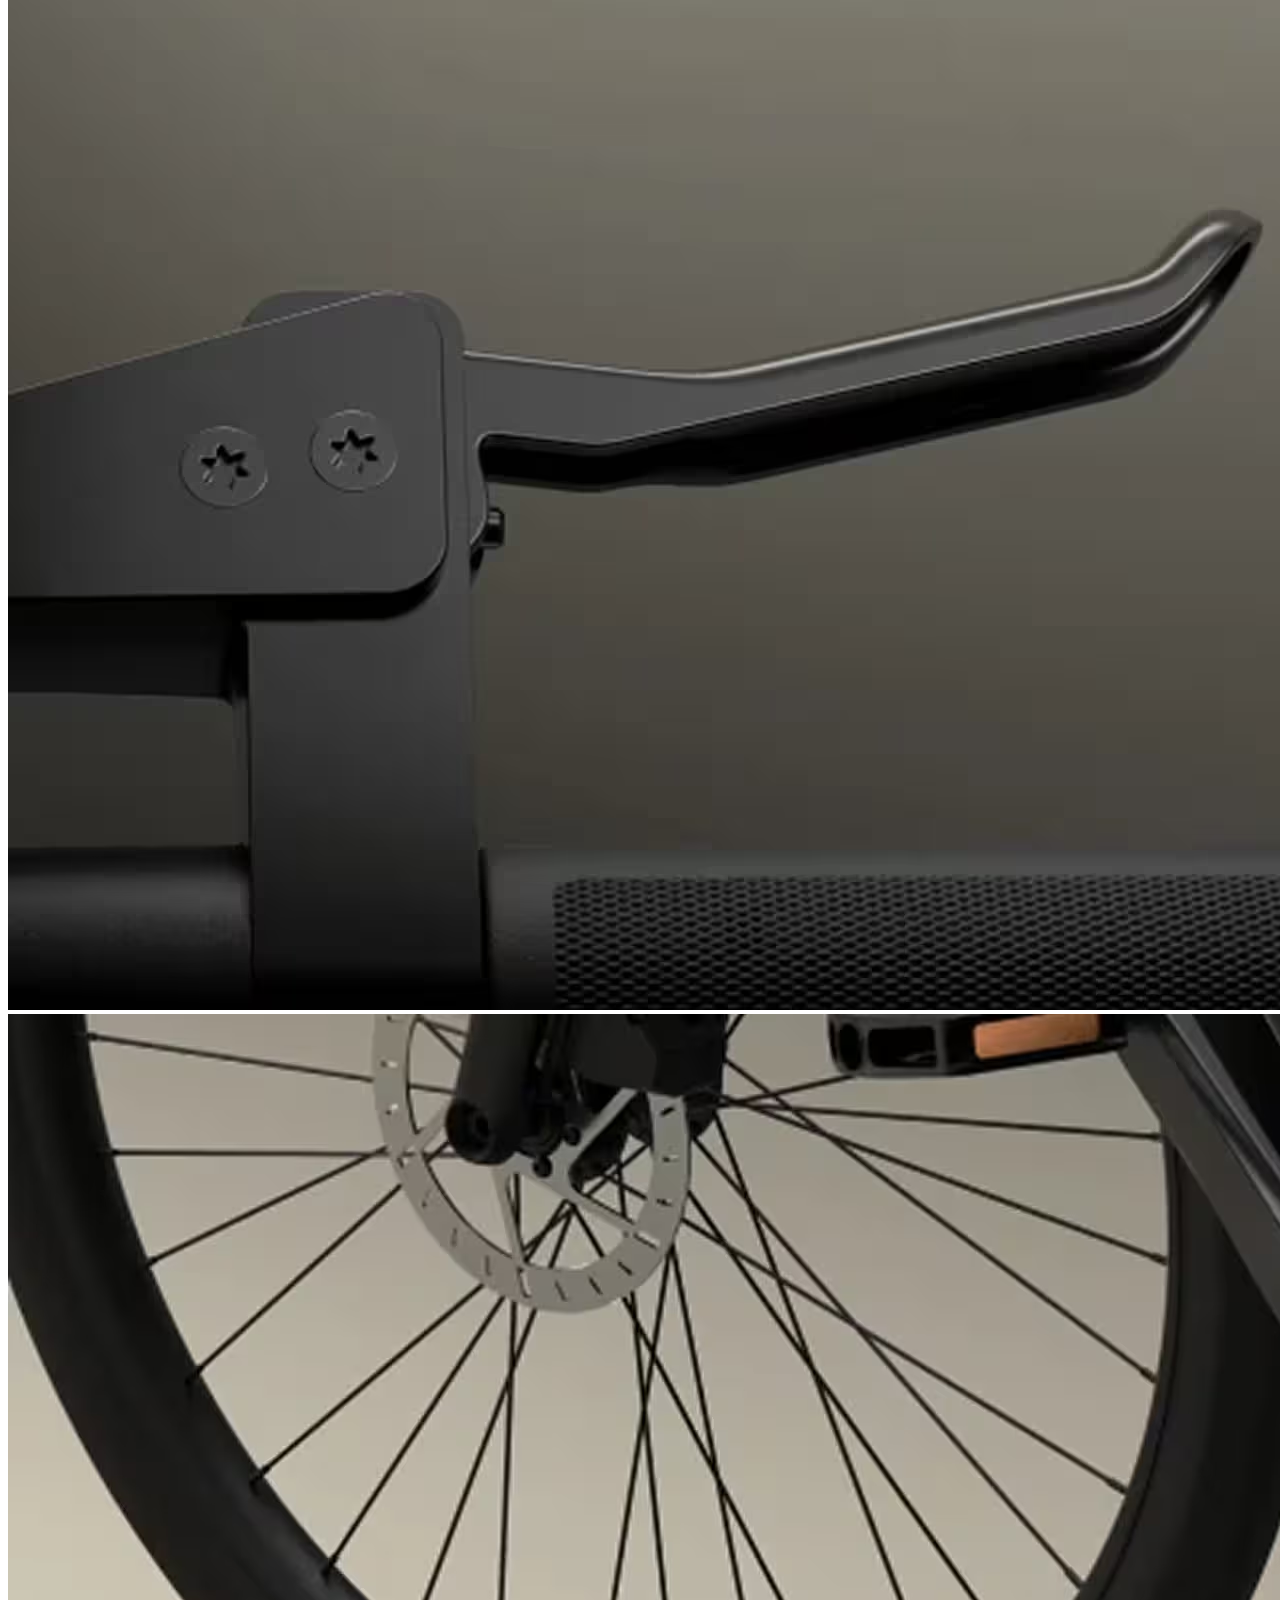
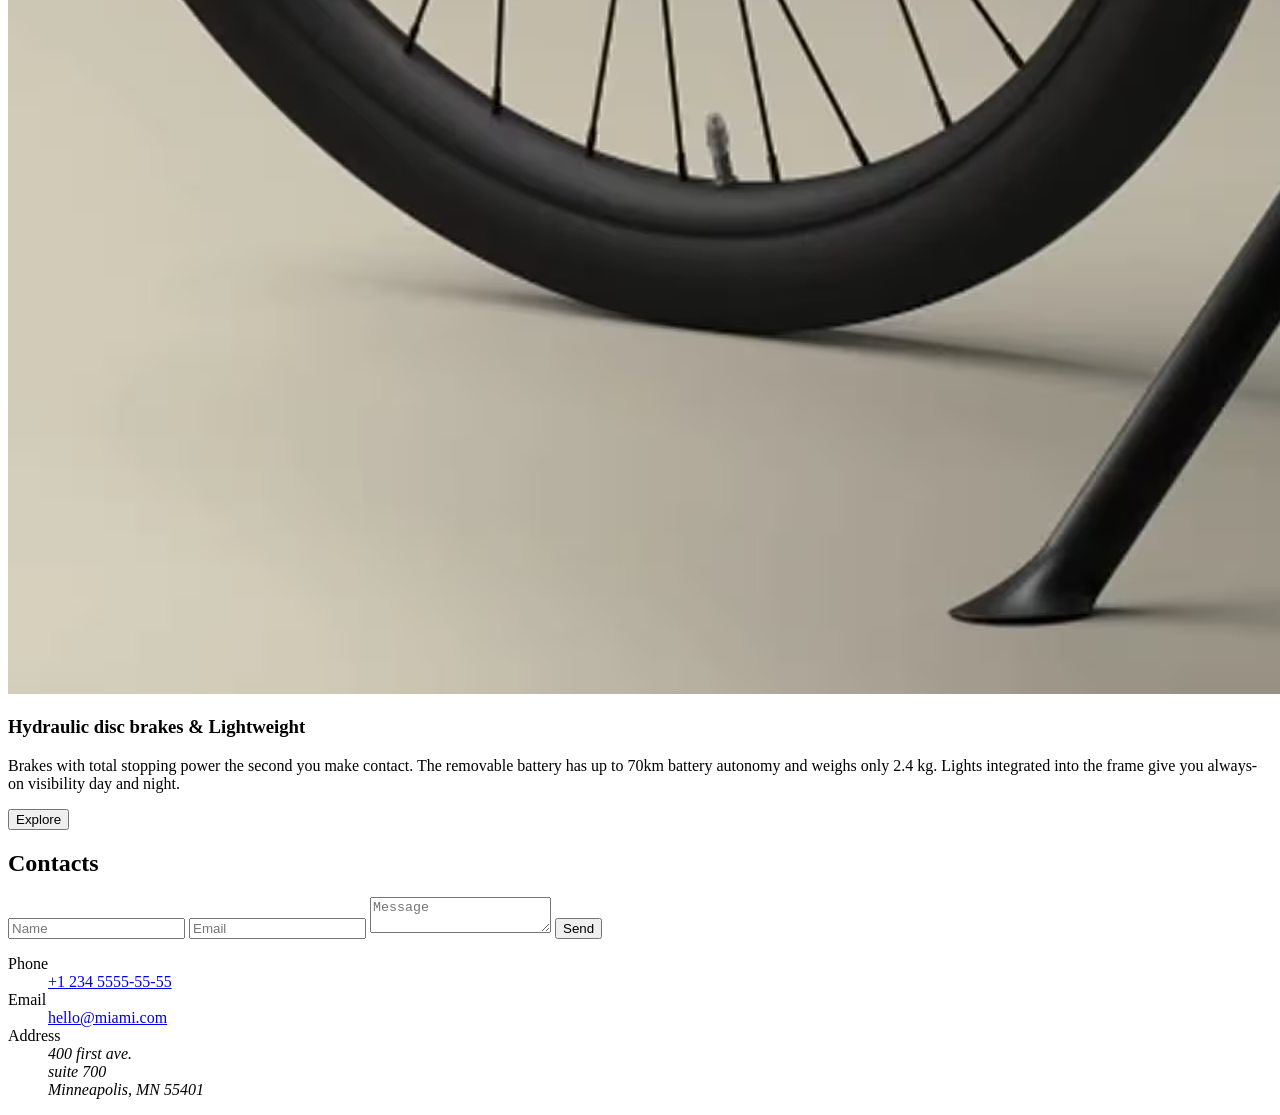
==== commit 180161c8: "final version" ====
--- a/index.html
+++ b/index.html
@@ -40,19 +40,22 @@
            class="top-bar__logo-link"
         >
           <img
-            src="src/icons/logo-white.png"
+            src="src/icons/logo-white.svg"
             alt="myBike logo"
             class="top-bar__logo"
           />
         </a>
 
         <div class="top-bar__icons">
-          <a
-            href="#"
-            class="icon icon--phone"
-          ></a>
-          <a
-            href="#menu"
+
+          <a href="tel:+1 234 5555-55-55" class="top-bar__phone-wrapper">
+            <span class="top-bar__phone-number">+1 234 5555-55-55</span>
+            <div class="icon icon--phone"></div>
+
+          </a>
+
+          <a
+          href="#menu"
             class="icon icon--menu"
           ></a>
         </div>
@@ -74,7 +77,7 @@
             class="top-bar__logo-link"
           >
             <img
-              src="src/icons/logo-dark.png"
+              src="src/icons/logo-dark.svg "
               alt="myBike logo"
               class="top-bar__logo"
             />
@@ -167,7 +170,7 @@
         <div class="compare-bikes__grid">
           <div class="card compare-bikes__card">
             <picture class="card__picture">
-              <source media="(min-width: 1024px)" srcset="src\images\products\on-desktop\Sporty_4.png">
+              <source media="(min-width: 1024px)" srcset="src\images\products\on-desktop\Sporty_4.avif">
               <source media="(min-width: 576px)" srcset="src\images\products\on-tablet\Sporty_4.png">
               <img
               src="src/images/products/on-phone/Sporty_4.png"
@@ -181,7 +184,7 @@
           </div>
           <div class="card compare-bikes__card">
             <picture class="card__picture">
-              <source media="(min-width: 1024px)" srcset="src\images\products\on-desktop\Agile_ride_3.png">
+              <source media="(min-width: 1024px)" srcset="src\images\products\on-desktop\Agile_ride_3.avif">
               <source media="(min-width: 576px)" srcset="src\images\products\on-tablet\Agile_ride_3.png">
               <img
               src="src/images/products/on-phone/Agile_ride_3.png"
@@ -195,7 +198,7 @@
           </div>
           <div class="card compare-bikes__card">
             <picture class="card__picture">
-              <source media="(min-width: 1024px)" srcset="src\images\products\on-desktop\Ride_in_town_ST.png">
+              <source media="(min-width: 1024px)" srcset="src\images\products\on-desktop\Ride_in_town_ST.avif">
               <source media="(min-width: 576px)" srcset="src\images\products\on-tablet\Ride_in_town_ST.png">
               <img
               src="src/images/products/on-phone/Ride_in_town_ST.png"
@@ -218,7 +221,7 @@
         <!-- #region detail item 1 -->
         <div class="details-item details__details-item">
           <picture class="details-item__picture details-item__picture--wide">
-            <source media="(min-width: 1024px)" srcset="src\images\details\on-desktop\image_1.png">
+            <source media="(min-width: 1024px)" srcset="src\images\details\on-desktop\image_1.avif">
             <source media="(min-width: 576px)" srcset="src\images\details\on-tablet\image_1.png">
             <img
             src="src/images/details/on-phone/image_1.png"
@@ -227,7 +230,7 @@
             />
           </picture>
           <picture class="details-item__picture details-item__picture--square">
-            <source media="(min-width: 1024px)" srcset="src\images\details\on-desktop\image_2.png">
+            <source media="(min-width: 1024px)" srcset="src\images\details\on-desktop\image_2.avif">
             <source media="(min-width: 576px)" srcset="src\images\details\on-tablet\image_2.png">
             <img
             src="src/images/details/on-phone/image_2.png"
@@ -244,7 +247,7 @@
         <!-- #region detail item 2 -->
         <div class="details-item details__details-item">
           <picture class="details-item__picture details-item__picture--wide">
-            <source media="(min-width: 1024px)" srcset="src\images\details\on-desktop\image_3.png">
+            <source media="(min-width: 1024px)" srcset="src\images\details\on-desktop\image_3.avif">
             <source media="(min-width: 576px)" srcset="src\images\details\on-tablet\image_3.png">
             <img
             src="src/images/details/on-phone/image_3.png"
@@ -253,7 +256,7 @@
             />
           </picture>
           <picture class="details-item__picture details-item__picture--square">
-            <source media="(min-width: 1024px)" srcset="src\images\details\on-desktop\image_4.png">
+            <source media="(min-width: 1024px)" srcset="src\images\details\on-desktop\image_4.avif">
             <source media="(min-width: 576px)" srcset="src\images\details\on-tablet\image_4.png">
             <img
             src="src/images/details/on-phone/image_4.png"
@@ -268,7 +271,7 @@
         <!-- #region detail item 3 -->
         <div class="details-item details__details-item">
           <picture class="details-item__picture details-item__picture--square">
-            <source media="(min-width: 1024px)" srcset="src\images\details\on-desktop\image_5.png">
+            <source media="(min-width: 1024px)" srcset="src\images\details\on-desktop\image_5.avif">
             <source media="(min-width: 576px)" srcset="src\images\details\on-tablet\image_5.png">
             <img
             src="src/images/details/on-phone/image_5.png"
@@ -277,7 +280,7 @@
             />
           </picture>
           <picture class="details-item__picture details-item__picture--wide">
-            <source media="(min-width: 1024px)" srcset="src\images\details\on-desktop\image_6.png">
+            <source media="(min-width: 1024px)" srcset="src\images\details\on-desktop\image_6.avif">
             <source media="(min-width: 576px)" srcset="src\images\details\on-tablet\image_6.png">
             <img
             src="src/images/details/on-phone/image_6.png"
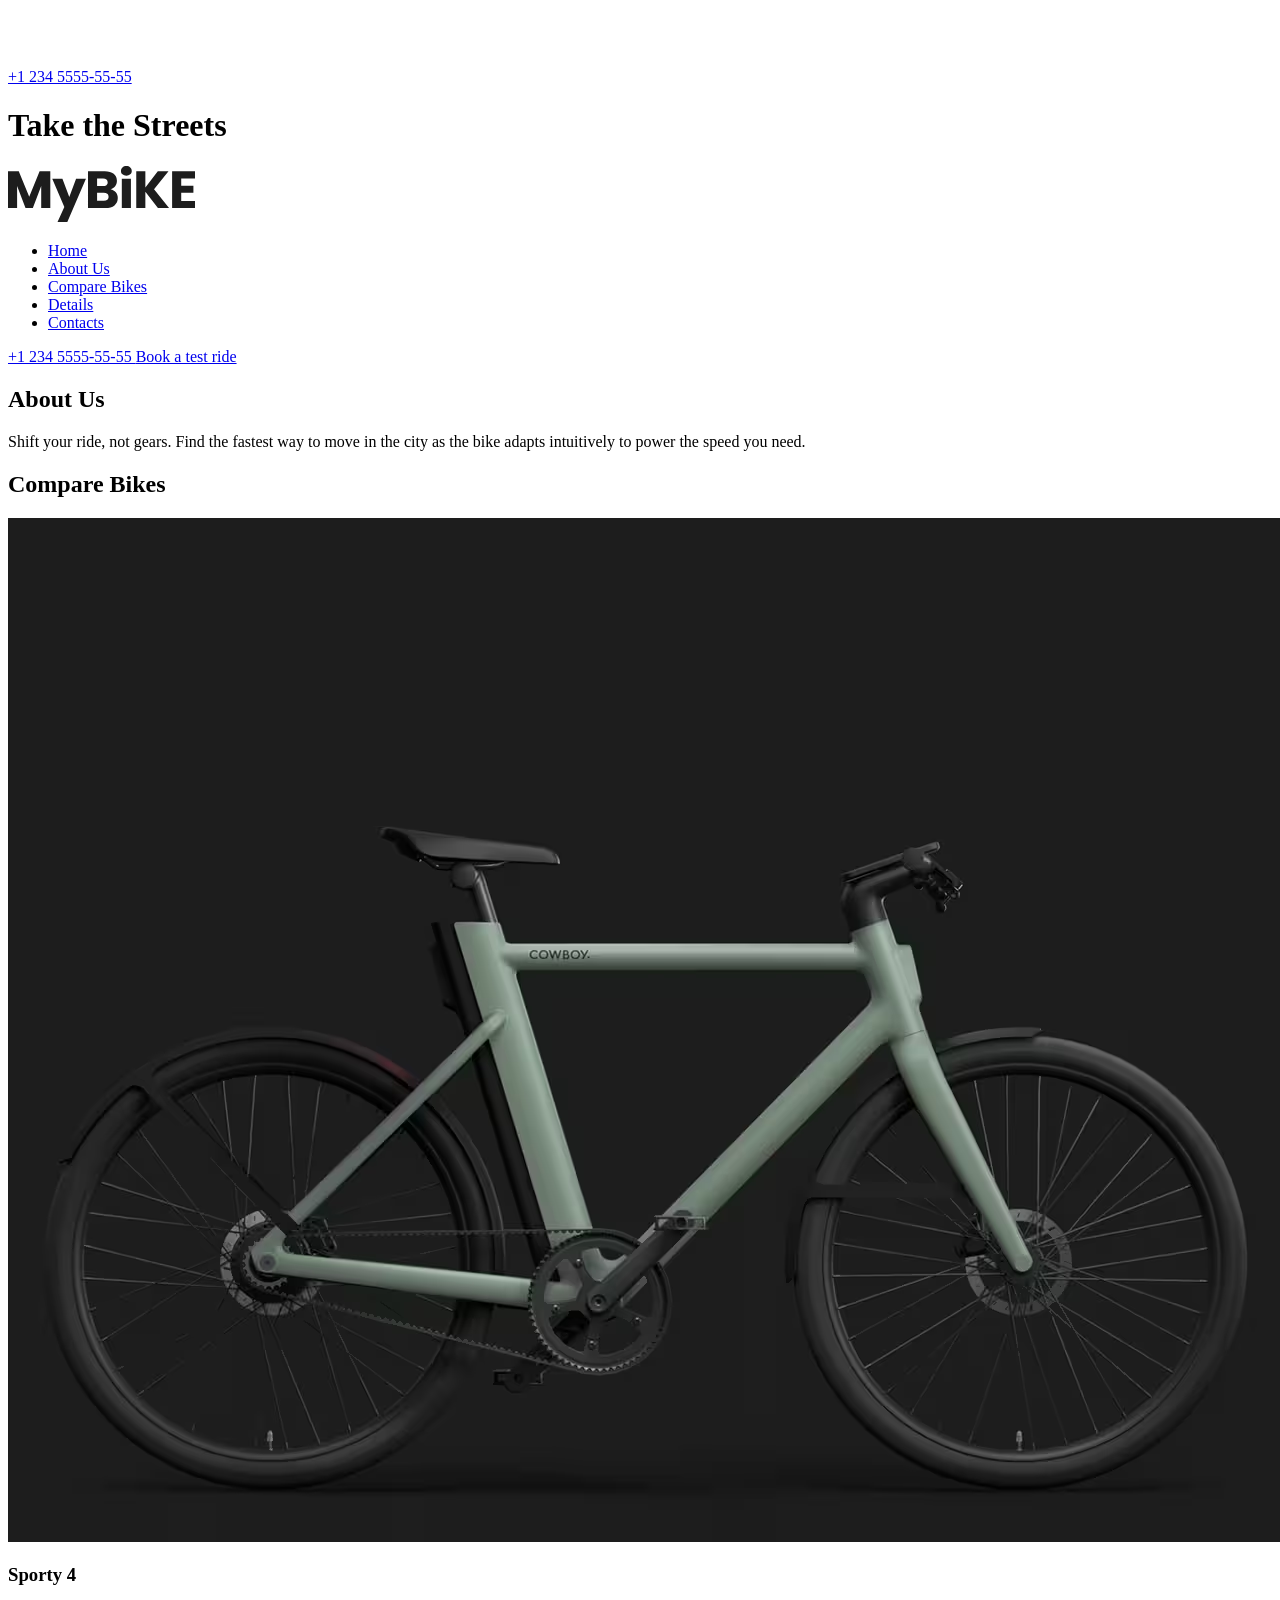
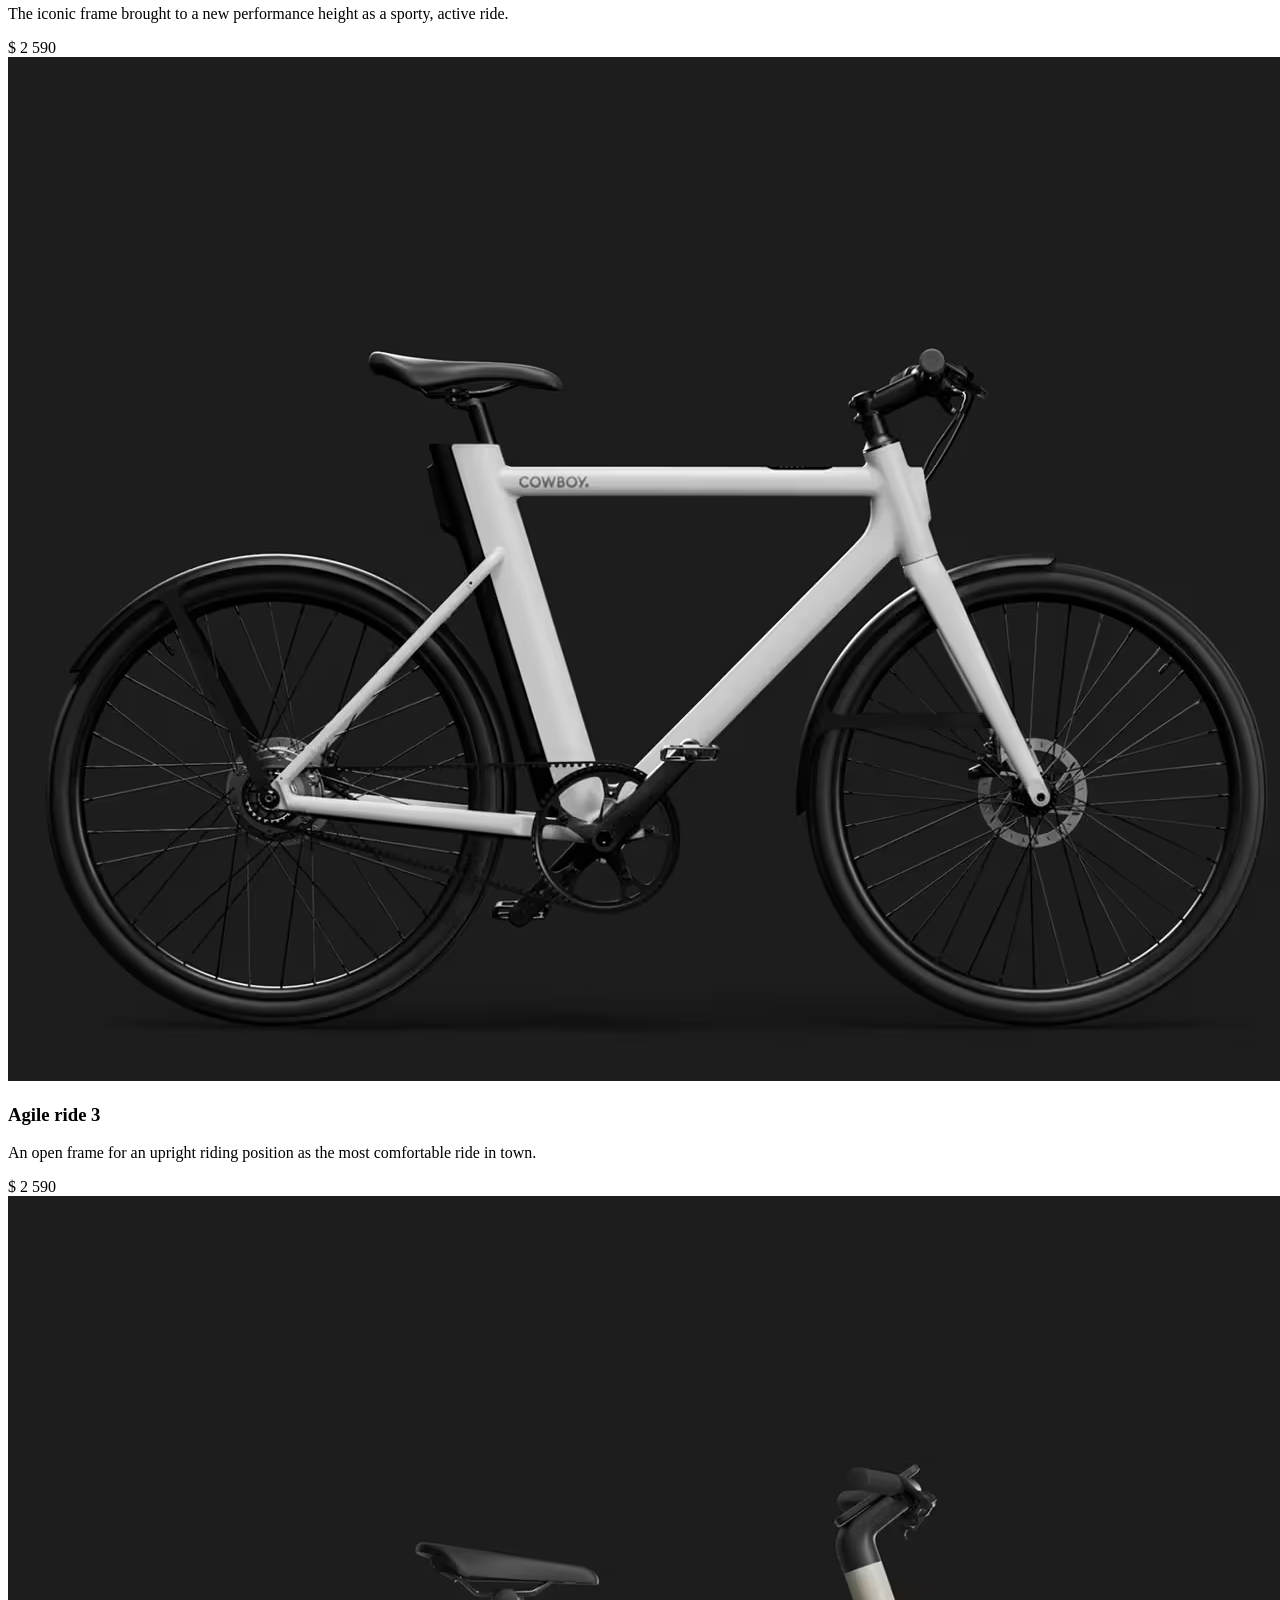
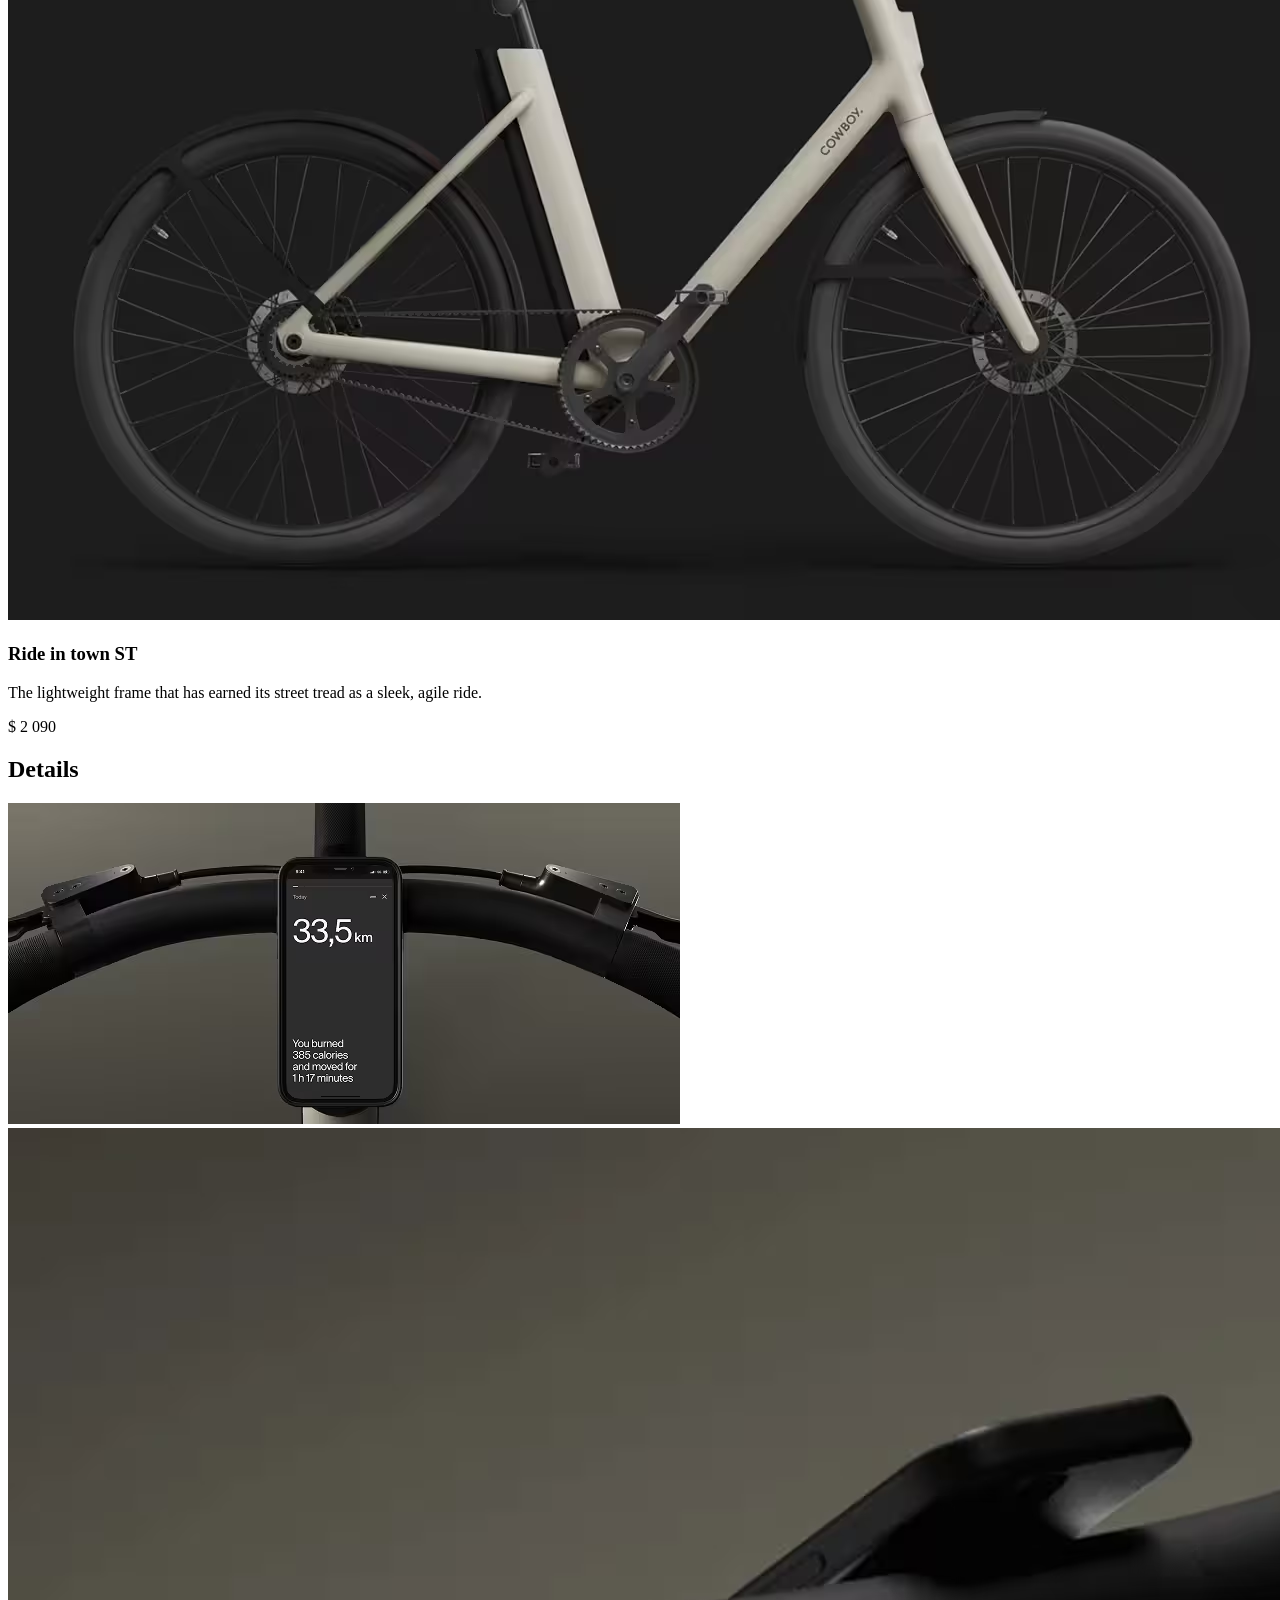
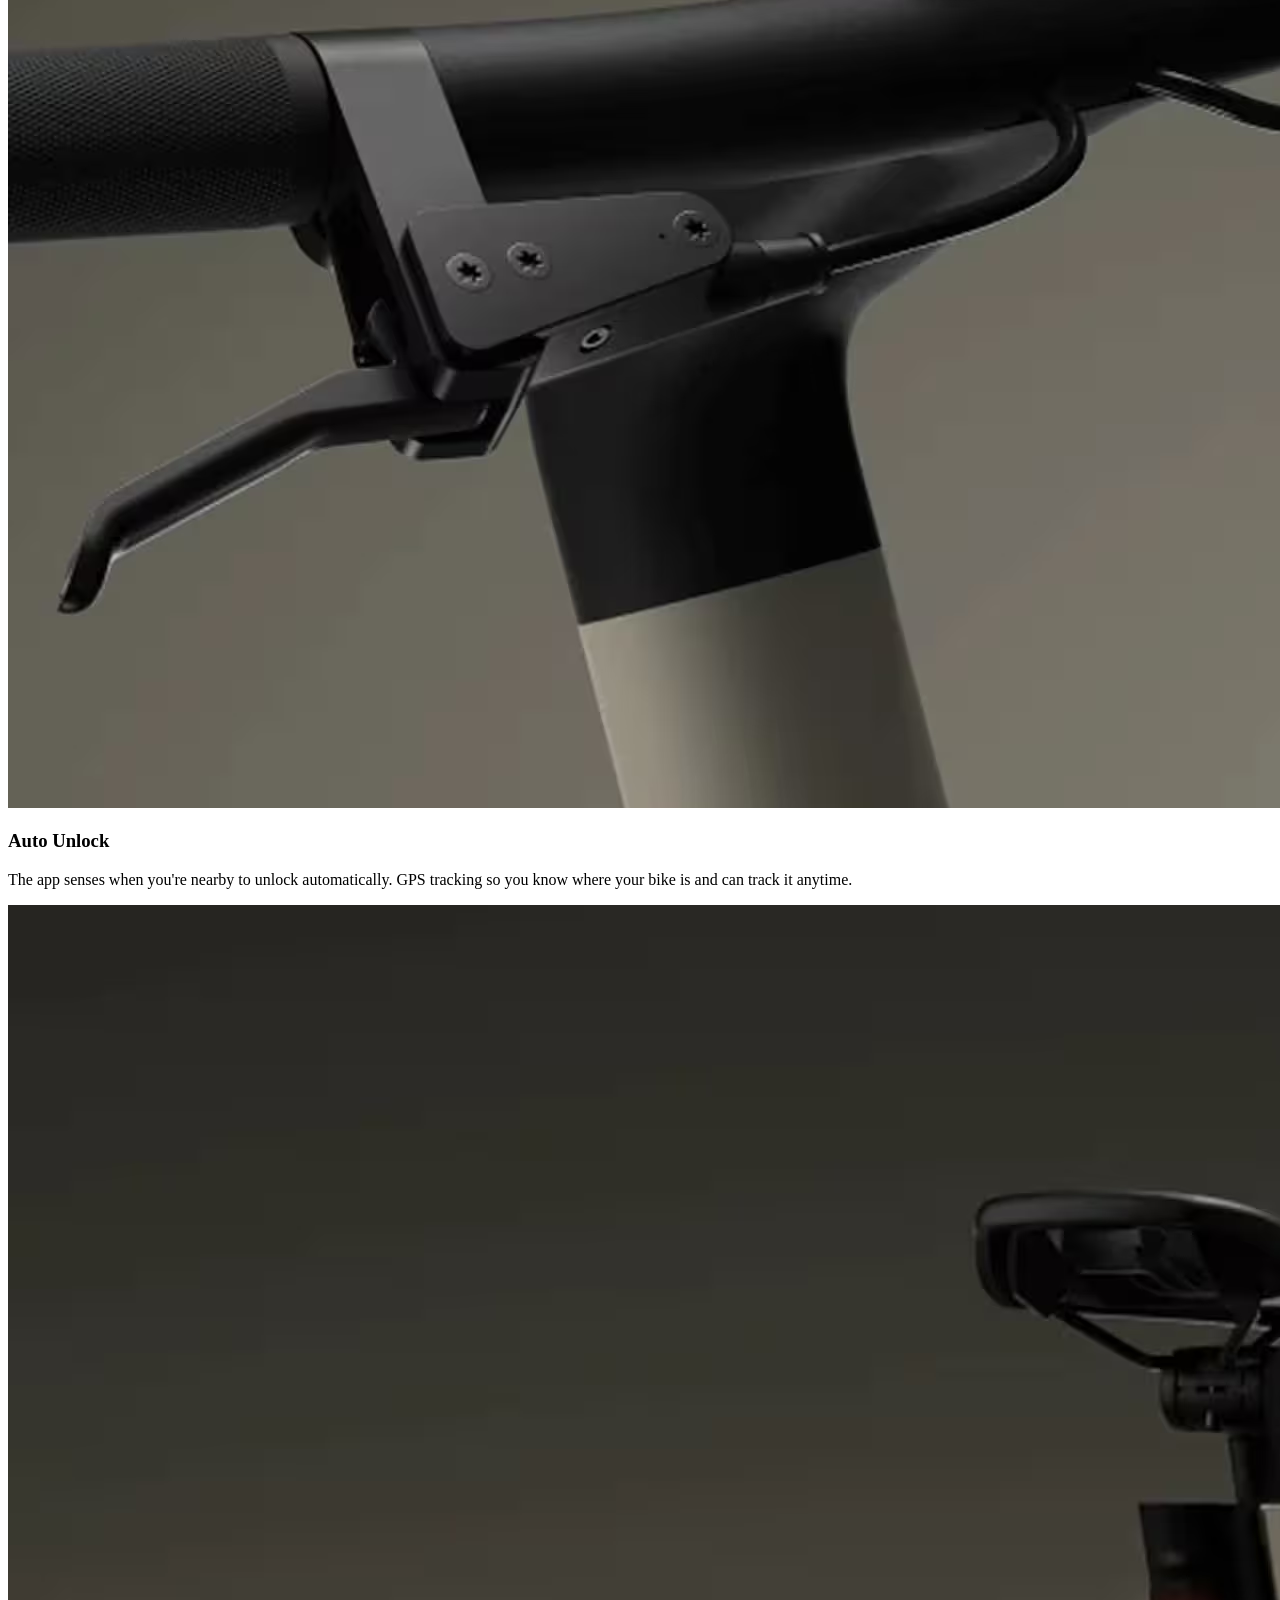
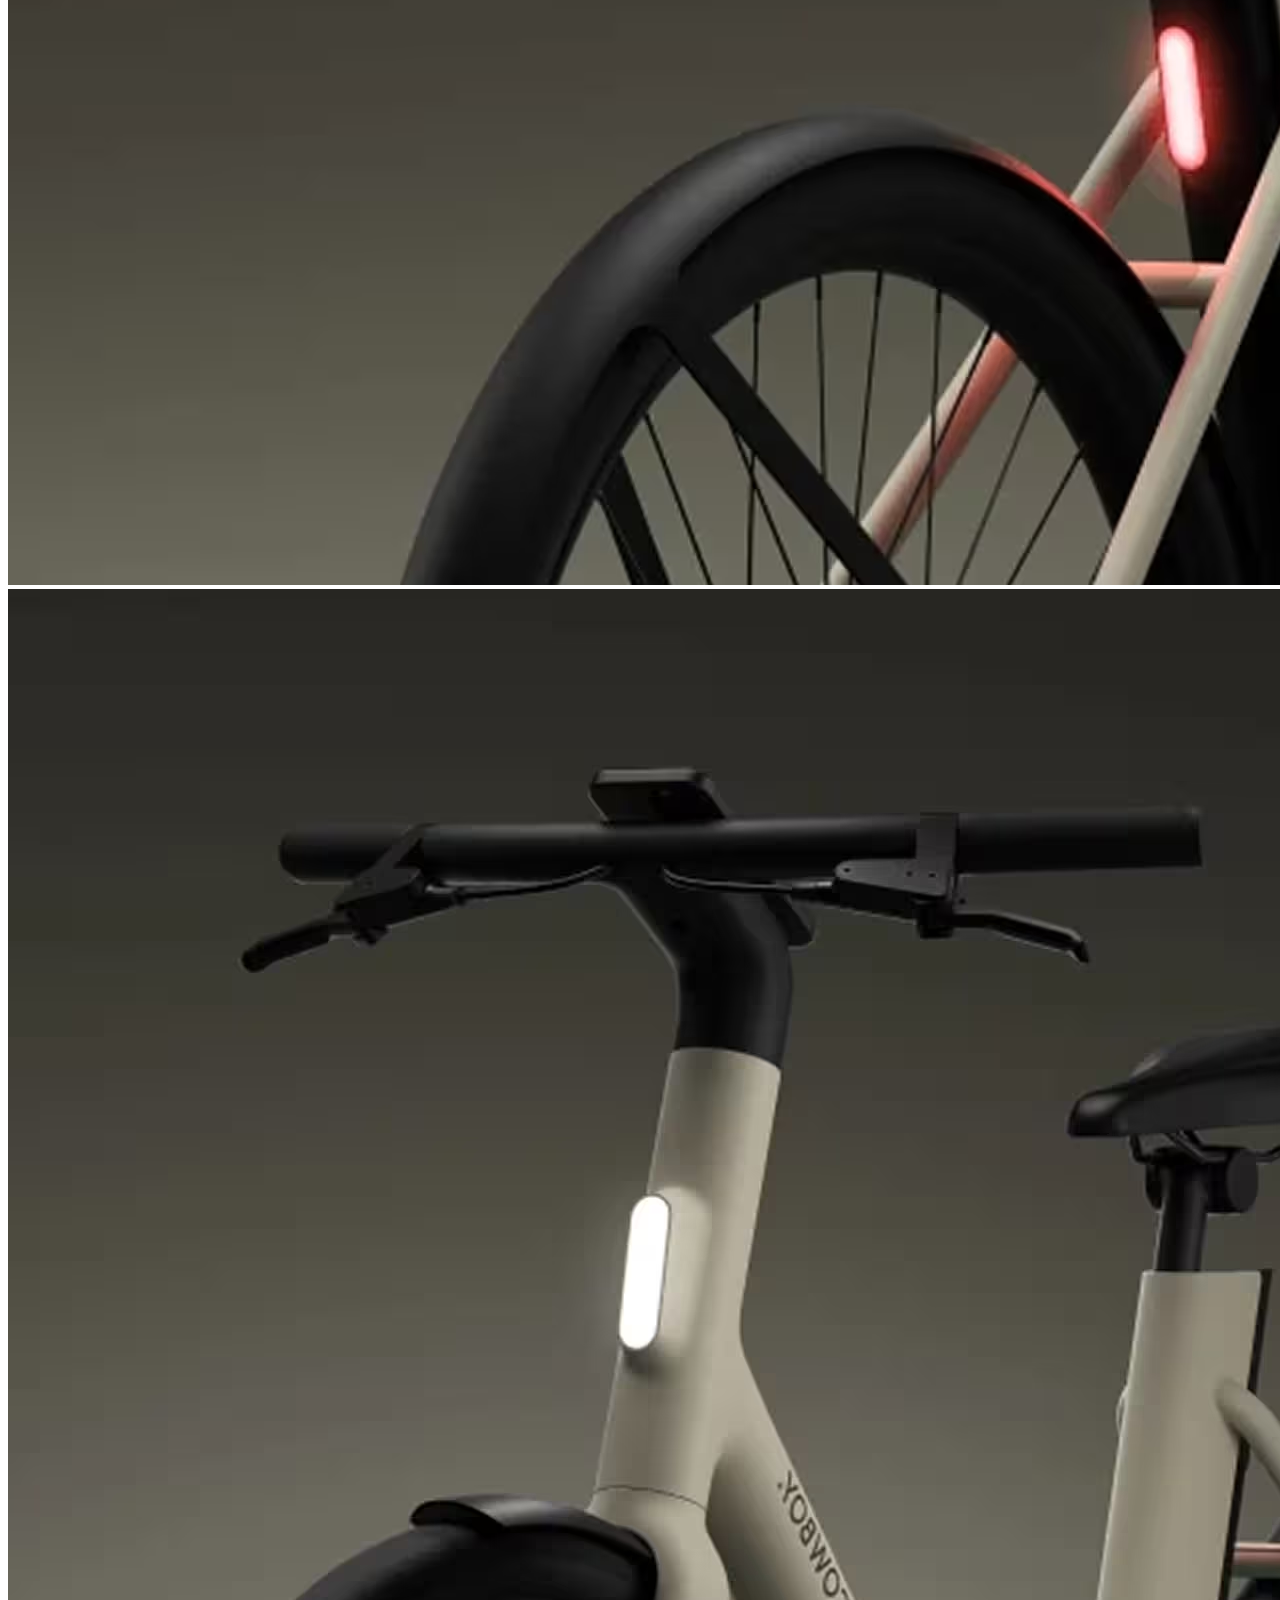
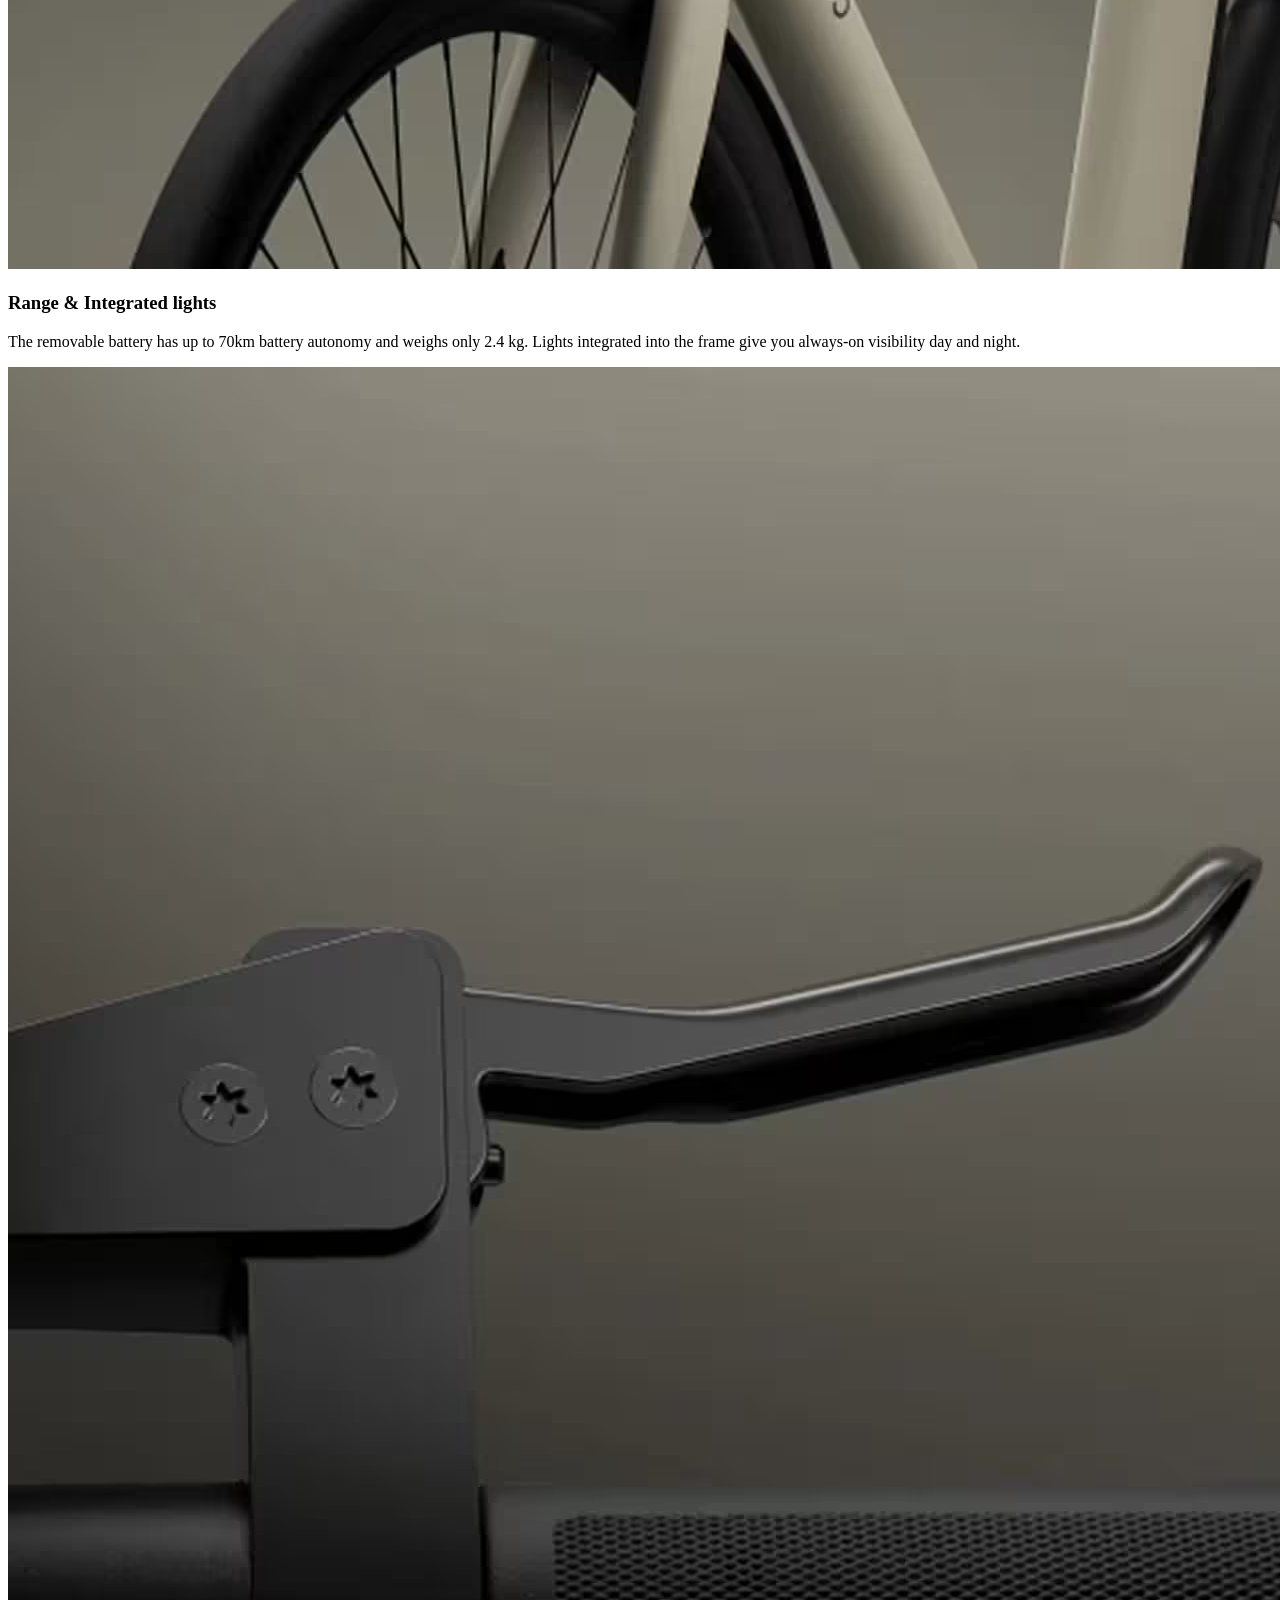
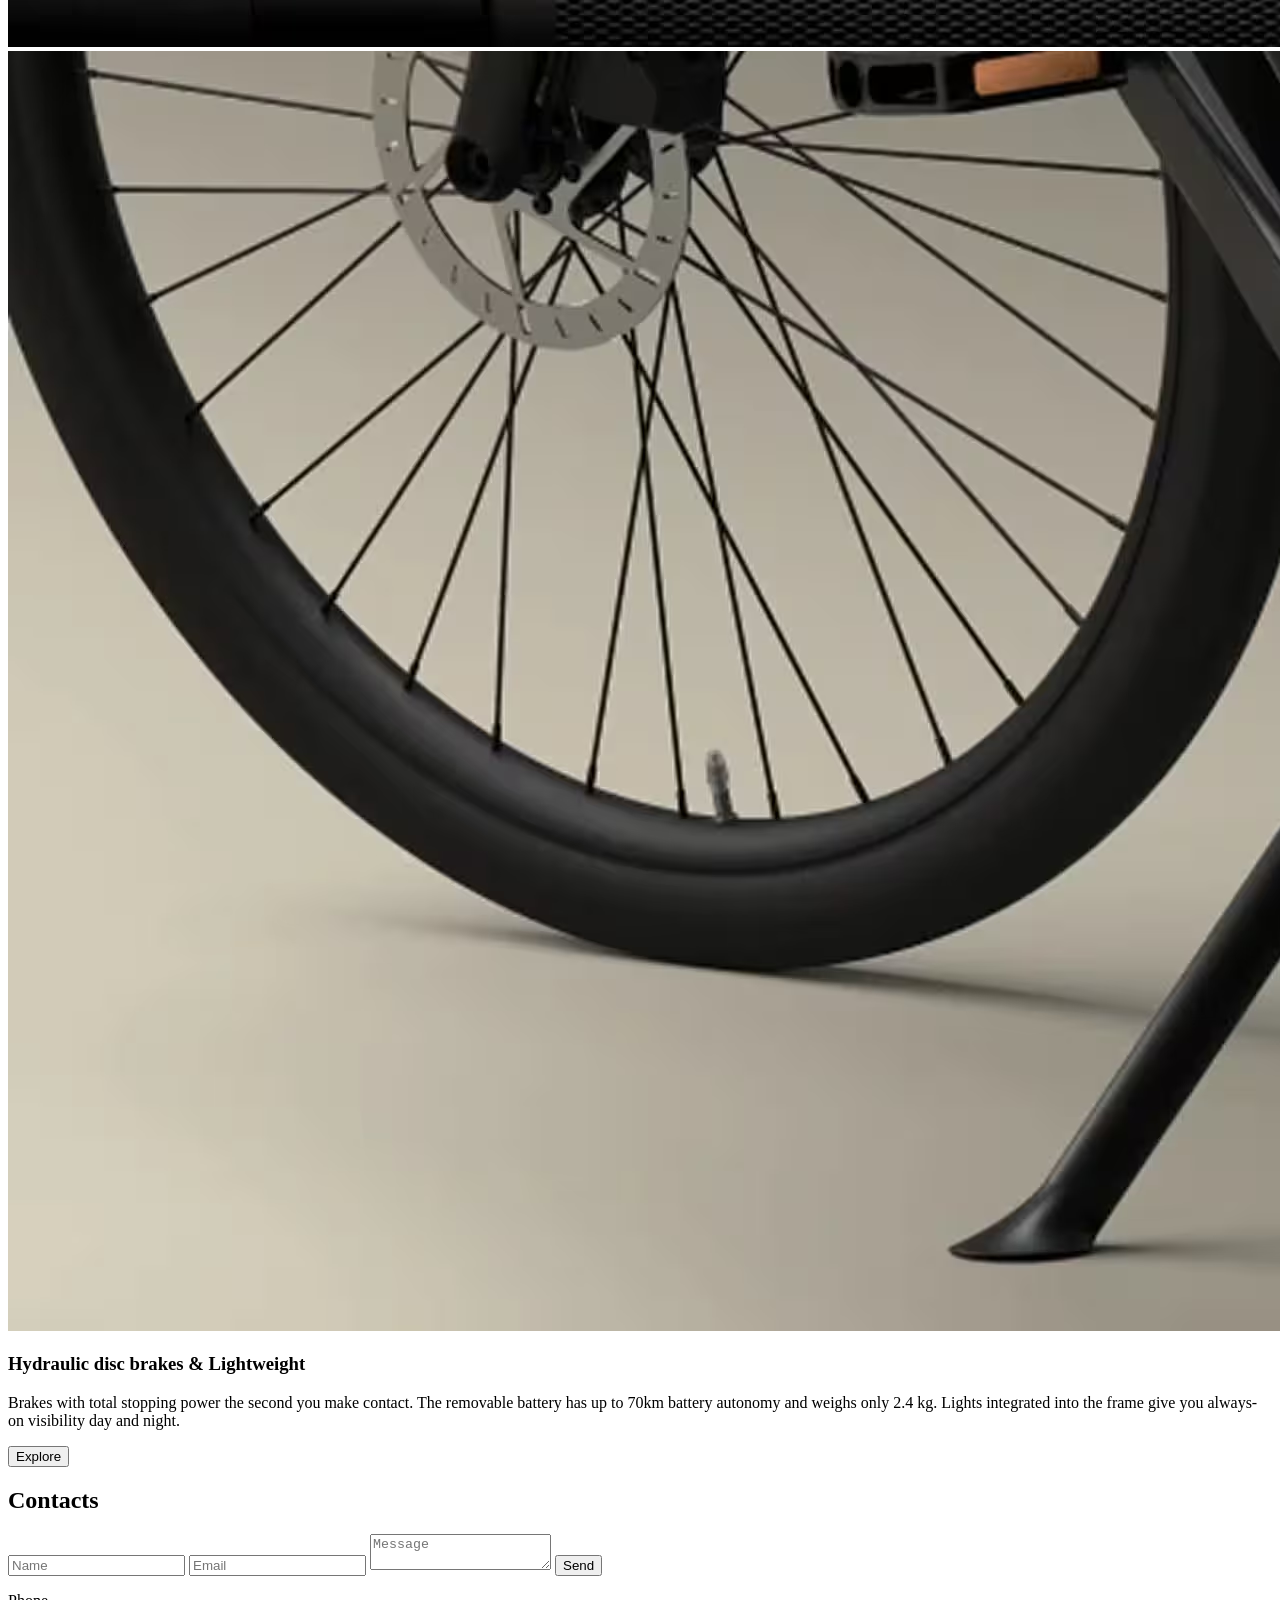
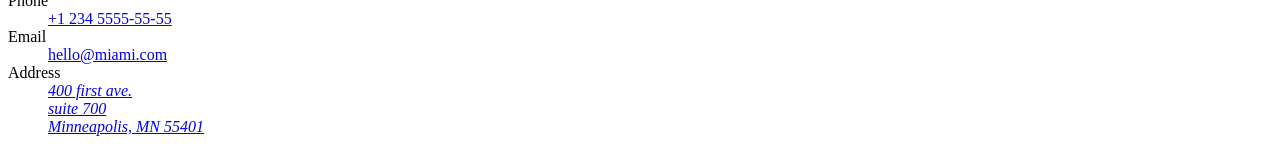
==== commit 1f5d22d0: "refactor: polish layout and add interactive features" ====
--- a/index.html
+++ b/index.html
@@ -77,7 +77,7 @@
             class="top-bar__logo-link"
           >
             <img
-              src="src/icons/logo-dark.svg "
+              src="src/icons/logo-dark.svg"
               alt="myBike logo"
               class="top-bar__logo"
             />
@@ -229,6 +229,7 @@
             class="details-item__img details-item__img--wide"
             />
           </picture>
+
           <picture class="details-item__picture details-item__picture--square">
             <source media="(min-width: 1024px)" srcset="src\images\details\on-desktop\image_2.avif">
             <source media="(min-width: 576px)" srcset="src\images\details\on-tablet\image_2.png">
@@ -308,7 +309,11 @@
       <section class="contacts sections__contacts" id="contacts">
         <h2 class="contacts__title">Contacts</h2>
 
-        <form class="contacts__form" action="#">
+        <form
+        onsubmit="this.reset(); return false;"
+        class="contacts__form"
+        action="#"
+        >
           <input
           class="contacts__name"
           type="text"
@@ -344,9 +349,16 @@
           <dt class="contacts__item">Address</dt>
           <dd class="contacts__value">
             <address class="contacts__address">
+              <a
+              class="contacts__map-link"
+              href="https://www.google.com/maps/search/?api=1&query=400+first+ave.+suite+700+Minneapolis,+MN+55401"
+              target="_blank"
+              rel="noopener noreferrer"
+              >
               400 first ave.<br>
               suite 700<br>
               Minneapolis, MN 55401
+              </a>
             </address>
           </dd>
         </dl>
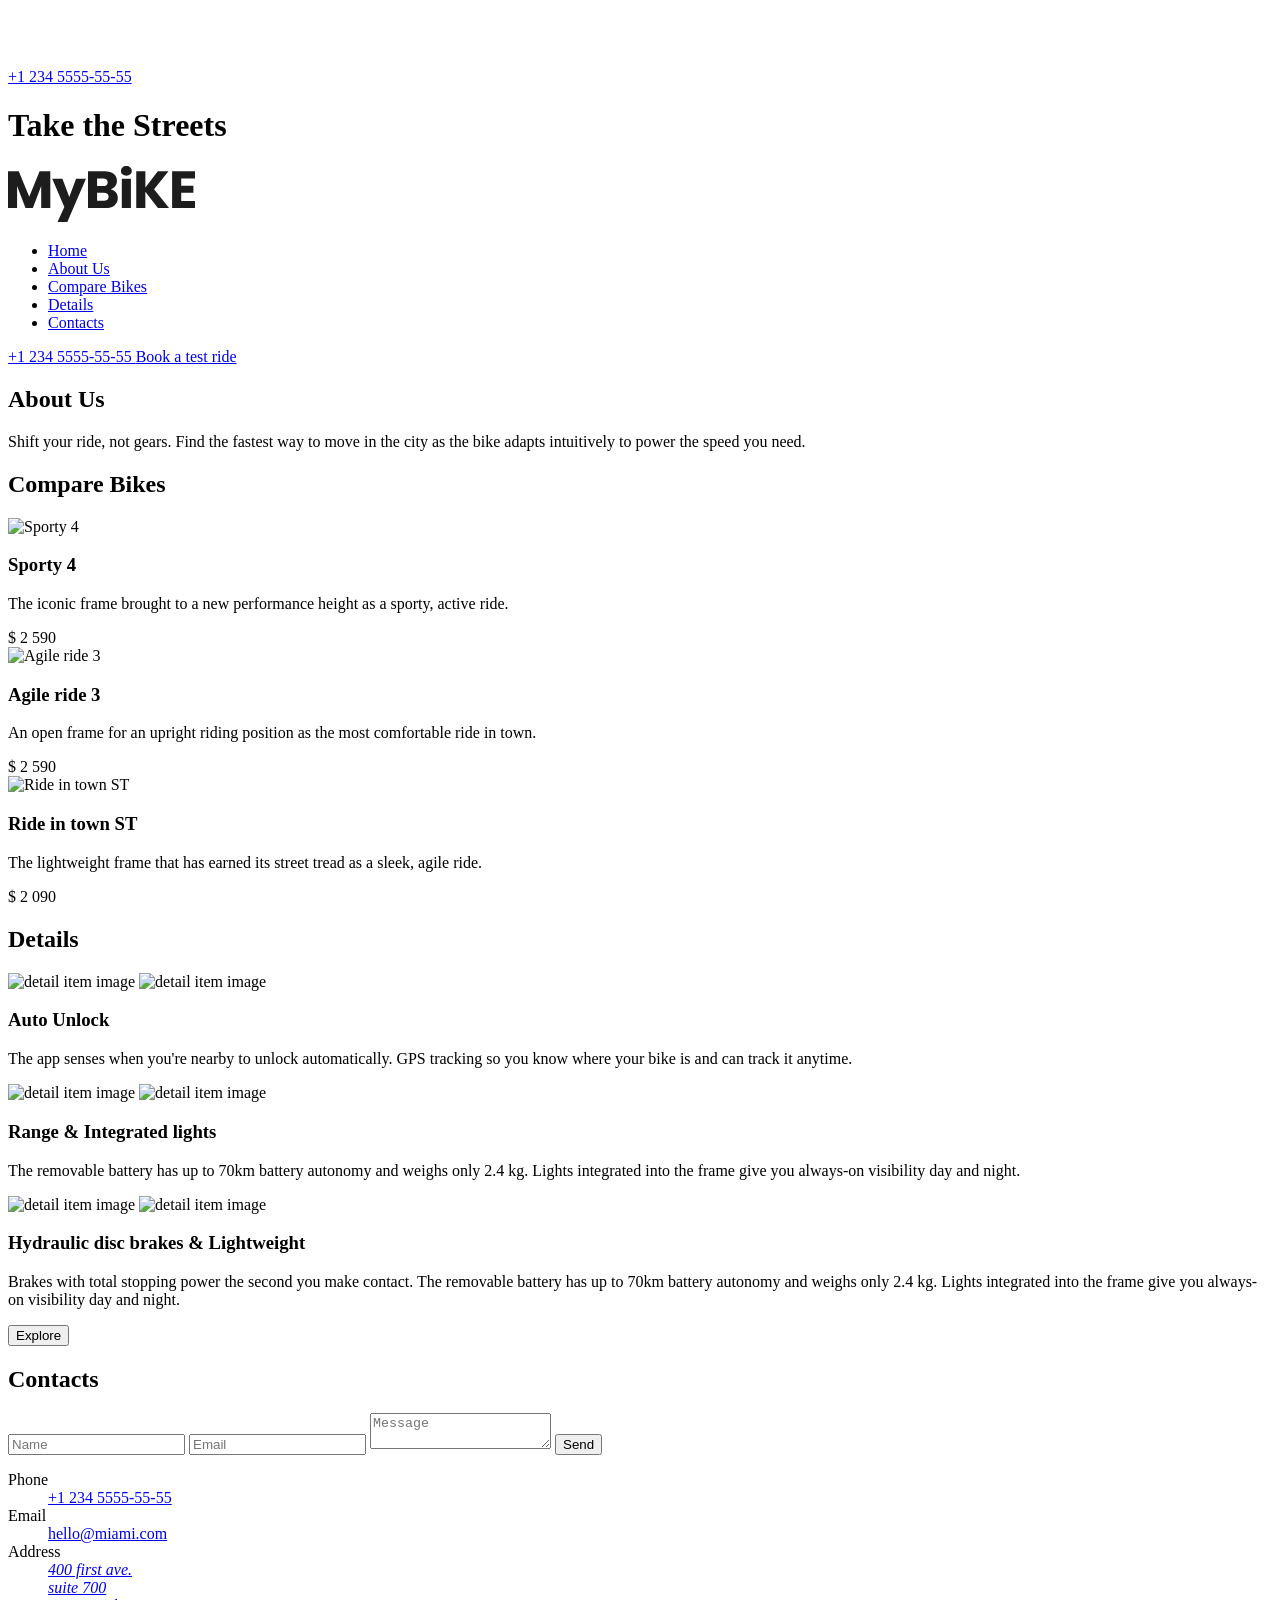
==== commit 962cc3a7: "make build" ====
--- a/index.html
+++ b/index.html
@@ -13,11 +13,7 @@
     <title>MyBike</title>
     <link
       rel="icon"
-      href="src/icons/Vector.png"
-    />
-    <link
-      rel="stylesheet"
-      href="src/styles/style.scss"
+      href="/my-bike-landing-page/assets/Vector-D8ZzAL_m.png"
     />
     <link
     rel="preconnect"
@@ -31,6 +27,7 @@
       src="src/scripts/main.js"
       defer
     ></script>
+    <link rel="stylesheet" crossorigin href="/my-bike-landing-page/assets/index-DyOngRkp.css">
   </head>
   <!-- #endregion -->
   <body class="page__body">
@@ -40,7 +37,7 @@
            class="top-bar__logo-link"
         >
           <img
-            src="src/icons/logo-white.svg"
+            src="data:image/svg+xml,%3csvg%20width='187'%20height='56'%20viewBox='0%200%20187%2056'%20fill='none'%20xmlns='http://www.w3.org/2000/svg'%3e%3cpath%20d='M42.3067%205.20075V42.0788H33.2068V19.9625L24.8518%2042.0788H17.508L9.09993%2019.9099V42.0788H0V5.20075H10.7496L21.2332%2030.7317L31.6103%205.20075H42.3067Z'%20fill='white'/%3e%3cpath%20d='M77.9364%2012.7655L59.3108%2056H49.5191L56.3307%2041.0807L44.2507%2012.7655H54.415L61.2798%2031.0994L68.0915%2012.7655H77.9364Z'%20fill='white'/%3e%3cpath%20d='M102.597%2023.167C104.761%2023.6223%20106.499%2024.6904%20107.812%2026.3715C109.124%2028.0175%20109.781%2029.9087%20109.781%2032.045C109.781%2035.127%20108.681%2037.5785%20106.481%2039.3996C104.317%2041.1857%20101.284%2042.0788%2097.3814%2042.0788H79.9798V5.20075H96.7961C100.592%205.20075%20103.554%206.05879%20105.683%207.77486C107.847%209.49093%20108.929%2011.8199%20108.929%2014.7617C108.929%2016.9331%20108.344%2018.7367%20107.173%2020.1726C106.038%2021.6085%20104.512%2022.6066%20102.597%2023.167ZM89.0797%2020.1201H95.0399C96.53%2020.1201%2097.6653%2019.8049%2098.4458%2019.1745C99.2617%2018.5091%2099.6697%2017.546%2099.6697%2016.2852C99.6697%2015.0244%2099.2617%2014.0613%2098.4458%2013.3959C97.6653%2012.7305%2096.53%2012.3978%2095.0399%2012.3978H89.0797V20.1201ZM95.785%2034.8293C97.3105%2034.8293%2098.4812%2034.4966%2099.2972%2033.8311C100.149%2033.1307%20100.574%2032.1326%20100.574%2030.8368C100.574%2029.541%20100.131%2028.5253%2099.244%2027.7899C98.3925%2027.0544%2097.204%2026.6867%2095.6785%2026.6867H89.0797V34.8293H95.785Z'%20fill='white'/%3e%3cpath%20d='M118.388%209.71857C116.792%209.71857%20115.479%209.26329%20114.45%208.35272C113.457%207.40713%20112.96%206.25141%20112.96%204.88556C112.96%203.48468%20113.457%202.32896%20114.45%201.41839C115.479%200.472796%20116.792%200%20118.388%200C119.949%200%20121.226%200.472796%20122.22%201.41839C123.248%202.32896%20123.763%203.48468%20123.763%204.88556C123.763%206.25141%20123.248%207.40713%20122.22%208.35272C121.226%209.26329%20119.949%209.71857%20118.388%209.71857ZM122.911%2012.7655V42.0788H113.811V12.7655H122.911Z'%20fill='white'/%3e%3cpath%20d='M149.918%2042.0788L137.359%2025.7936V42.0788H128.259V5.20075H137.359V21.3809L149.811%205.20075H160.508L146.033%2023.272L161.04%2042.0788H149.918Z'%20fill='white'/%3e%3cpath%20d='M173.217%2012.3978V19.8574H185.404V26.7917H173.217V34.8818H187V42.0788H164.117V5.20075H187V12.3978H173.217Z'%20fill='white'/%3e%3c/svg%3e"
             alt="myBike logo"
             class="top-bar__logo"
           />
@@ -77,7 +74,7 @@
             class="top-bar__logo-link"
           >
             <img
-              src="src/icons/logo-dark.svg"
+              src="data:image/svg+xml,%3csvg%20width='187'%20height='56'%20viewBox='0%200%20187%2056'%20fill='none'%20xmlns='http://www.w3.org/2000/svg'%3e%3cpath%20d='M42.3067%205.20075V42.0788H33.2068V19.9625L24.8518%2042.0788H17.508L9.09993%2019.9099V42.0788H0V5.20075H10.7496L21.2332%2030.7317L31.6103%205.20075H42.3067Z'%20fill='%231D1D1D'/%3e%3cpath%20d='M77.9364%2012.7655L59.3108%2056H49.5191L56.3307%2041.0807L44.2507%2012.7655H54.415L61.2798%2031.0994L68.0915%2012.7655H77.9364Z'%20fill='%231D1D1D'/%3e%3cpath%20d='M102.597%2023.167C104.761%2023.6223%20106.499%2024.6904%20107.812%2026.3715C109.124%2028.0175%20109.781%2029.9087%20109.781%2032.045C109.781%2035.127%20108.681%2037.5785%20106.481%2039.3996C104.317%2041.1857%20101.284%2042.0788%2097.3814%2042.0788H79.9798V5.20075H96.7961C100.592%205.20075%20103.554%206.05879%20105.683%207.77486C107.847%209.49093%20108.929%2011.8199%20108.929%2014.7617C108.929%2016.9331%20108.344%2018.7367%20107.173%2020.1726C106.038%2021.6085%20104.512%2022.6066%20102.597%2023.167ZM89.0797%2020.1201H95.0399C96.53%2020.1201%2097.6653%2019.8049%2098.4458%2019.1745C99.2617%2018.5091%2099.6697%2017.546%2099.6697%2016.2852C99.6697%2015.0244%2099.2617%2014.0613%2098.4458%2013.3959C97.6653%2012.7305%2096.53%2012.3978%2095.0399%2012.3978H89.0797V20.1201ZM95.785%2034.8293C97.3105%2034.8293%2098.4812%2034.4966%2099.2972%2033.8311C100.149%2033.1307%20100.574%2032.1326%20100.574%2030.8368C100.574%2029.541%20100.131%2028.5253%2099.244%2027.7899C98.3925%2027.0544%2097.204%2026.6867%2095.6785%2026.6867H89.0797V34.8293H95.785Z'%20fill='%231D1D1D'/%3e%3cpath%20d='M118.388%209.71857C116.792%209.71857%20115.479%209.26329%20114.45%208.35272C113.457%207.40713%20112.96%206.25141%20112.96%204.88556C112.96%203.48468%20113.457%202.32896%20114.45%201.41839C115.479%200.472796%20116.792%200%20118.388%200C119.949%200%20121.226%200.472796%20122.22%201.41839C123.248%202.32896%20123.763%203.48468%20123.763%204.88556C123.763%206.25141%20123.248%207.40713%20122.22%208.35272C121.226%209.26329%20119.949%209.71857%20118.388%209.71857ZM122.911%2012.7655V42.0788H113.811V12.7655H122.911Z'%20fill='%231D1D1D'/%3e%3cpath%20d='M149.918%2042.0788L137.359%2025.7936V42.0788H128.259V5.20075H137.359V21.3809L149.811%205.20075H160.508L146.033%2023.272L161.04%2042.0788H149.918Z'%20fill='%231D1D1D'/%3e%3cpath%20d='M173.217%2012.3978V19.8574H185.404V26.7917H173.217V34.8818H187V42.0788H164.117V5.20075H187V12.3978H173.217Z'%20fill='%231D1D1D'/%3e%3c/svg%3e"
               alt="myBike logo"
               class="top-bar__logo"
             />
@@ -170,10 +167,10 @@
         <div class="compare-bikes__grid">
           <div class="card compare-bikes__card">
             <picture class="card__picture">
-              <source media="(min-width: 1024px)" srcset="src\images\products\on-desktop\Sporty_4.avif">
-              <source media="(min-width: 576px)" srcset="src\images\products\on-tablet\Sporty_4.png">
+              <source media="(min-width: 1024px)" srcset="/my-bike-landing-page/assets/Sporty_4-SVAOVxGw.avif">
+              <source media="(min-width: 576px)" srcset="/my-bike-landing-page/assets/Sporty_4-DykSJDn-.png">
               <img
-              src="src/images/products/on-phone/Sporty_4.png"
+              src="/my-bike-landing-page/assets/Sporty_4-BBnfbAUh.png"
               alt="Sporty 4"
               class="card__img"
               />
@@ -184,10 +181,10 @@
           </div>
           <div class="card compare-bikes__card">
             <picture class="card__picture">
-              <source media="(min-width: 1024px)" srcset="src\images\products\on-desktop\Agile_ride_3.avif">
-              <source media="(min-width: 576px)" srcset="src\images\products\on-tablet\Agile_ride_3.png">
+              <source media="(min-width: 1024px)" srcset="/my-bike-landing-page/assets/Agile_ride_3-V2eINbk3.avif">
+              <source media="(min-width: 576px)" srcset="/my-bike-landing-page/assets/Agile_ride_3-Bdl34xD1.png">
               <img
-              src="src/images/products/on-phone/Agile_ride_3.png"
+              src="/my-bike-landing-page/assets/Agile_ride_3-BAes_hCo.png"
               alt="Agile ride 3"
               class="card__img"
               />
@@ -198,10 +195,10 @@
           </div>
           <div class="card compare-bikes__card">
             <picture class="card__picture">
-              <source media="(min-width: 1024px)" srcset="src\images\products\on-desktop\Ride_in_town_ST.avif">
-              <source media="(min-width: 576px)" srcset="src\images\products\on-tablet\Ride_in_town_ST.png">
+              <source media="(min-width: 1024px)" srcset="/my-bike-landing-page/assets/Ride_in_town_ST-irl2RYbh.avif">
+              <source media="(min-width: 576px)" srcset="/my-bike-landing-page/assets/Ride_in_town_ST-DckHnHlX.png">
               <img
-              src="src/images/products/on-phone/Ride_in_town_ST.png"
+              src="/my-bike-landing-page/assets/Ride_in_town_ST-xvRU0gVb.png"
               alt="Ride in town ST"
               class="card__img"
               />
@@ -221,20 +218,20 @@
         <!-- #region detail item 1 -->
         <div class="details-item details__details-item">
           <picture class="details-item__picture details-item__picture--wide">
-            <source media="(min-width: 1024px)" srcset="src\images\details\on-desktop\image_1.avif">
-            <source media="(min-width: 576px)" srcset="src\images\details\on-tablet\image_1.png">
-            <img
-            src="src/images/details/on-phone/image_1.png"
+            <source media="(min-width: 1024px)" srcset="/my-bike-landing-page/assets/image_1-DlI9ut3O.avif">
+            <source media="(min-width: 576px)" srcset="/my-bike-landing-page/assets/image_1-CNyTBzI1.png">
+            <img
+            src="/my-bike-landing-page/assets/image_1-DlxDpOhb.png"
             alt="detail item image"
             class="details-item__img details-item__img--wide"
             />
           </picture>
 
           <picture class="details-item__picture details-item__picture--square">
-            <source media="(min-width: 1024px)" srcset="src\images\details\on-desktop\image_2.avif">
-            <source media="(min-width: 576px)" srcset="src\images\details\on-tablet\image_2.png">
-            <img
-            src="src/images/details/on-phone/image_2.png"
+            <source media="(min-width: 1024px)" srcset="/my-bike-landing-page/assets/image_2-Z_y5jJjZ.avif">
+            <source media="(min-width: 576px)" srcset="/my-bike-landing-page/assets/image_2-B9RPyEI1.png">
+            <img
+            src="/my-bike-landing-page/assets/image_2-Jb8CksTU.png"
             alt="detail item image"
             class="details-item__img"
             />
@@ -248,19 +245,19 @@
         <!-- #region detail item 2 -->
         <div class="details-item details__details-item">
           <picture class="details-item__picture details-item__picture--wide">
-            <source media="(min-width: 1024px)" srcset="src\images\details\on-desktop\image_3.avif">
-            <source media="(min-width: 576px)" srcset="src\images\details\on-tablet\image_3.png">
-            <img
-            src="src/images/details/on-phone/image_3.png"
+            <source media="(min-width: 1024px)" srcset="/my-bike-landing-page/assets/image_3-C2eY2nWX.avif">
+            <source media="(min-width: 576px)" srcset="/my-bike-landing-page/assets/image_3-CWybpki4.png">
+            <img
+            src="/my-bike-landing-page/assets/image_3-DdPCwPrZ.png"
             alt="detail item image"
             class="details-item__img"
             />
           </picture>
           <picture class="details-item__picture details-item__picture--square">
-            <source media="(min-width: 1024px)" srcset="src\images\details\on-desktop\image_4.avif">
-            <source media="(min-width: 576px)" srcset="src\images\details\on-tablet\image_4.png">
-            <img
-            src="src/images/details/on-phone/image_4.png"
+            <source media="(min-width: 1024px)" srcset="/my-bike-landing-page/assets/image_4-CovwVpQJ.avif">
+            <source media="(min-width: 576px)" srcset="/my-bike-landing-page/assets/image_4-Dly6FUgN.png">
+            <img
+            src="/my-bike-landing-page/assets/image_4-DSn2aKz4.png"
             alt="detail item image"
             class="details-item__img"
             />
@@ -272,19 +269,19 @@
         <!-- #region detail item 3 -->
         <div class="details-item details__details-item">
           <picture class="details-item__picture details-item__picture--square">
-            <source media="(min-width: 1024px)" srcset="src\images\details\on-desktop\image_5.avif">
-            <source media="(min-width: 576px)" srcset="src\images\details\on-tablet\image_5.png">
-            <img
-            src="src/images/details/on-phone/image_5.png"
+            <source media="(min-width: 1024px)" srcset="/my-bike-landing-page/assets/image_5-CgeLt_s2.avif">
+            <source media="(min-width: 576px)" srcset="/my-bike-landing-page/assets/image_5-DYiy9FDG.png">
+            <img
+            src="/my-bike-landing-page/assets/image_5-BWpjjVcr.png"
             alt="detail item image"
             class="details-item__img"
             />
           </picture>
           <picture class="details-item__picture details-item__picture--wide">
-            <source media="(min-width: 1024px)" srcset="src\images\details\on-desktop\image_6.avif">
-            <source media="(min-width: 576px)" srcset="src\images\details\on-tablet\image_6.png">
-            <img
-            src="src/images/details/on-phone/image_6.png"
+            <source media="(min-width: 1024px)" srcset="/my-bike-landing-page/assets/image_6-Cj9kXQZl.avif">
+            <source media="(min-width: 576px)" srcset="/my-bike-landing-page/assets/image_6-VqBP80oE.png">
+            <img
+            src="/my-bike-landing-page/assets/image_6-B8gtPmqU.png"
             alt="detail item image"
             class="details-item__img"
             />
